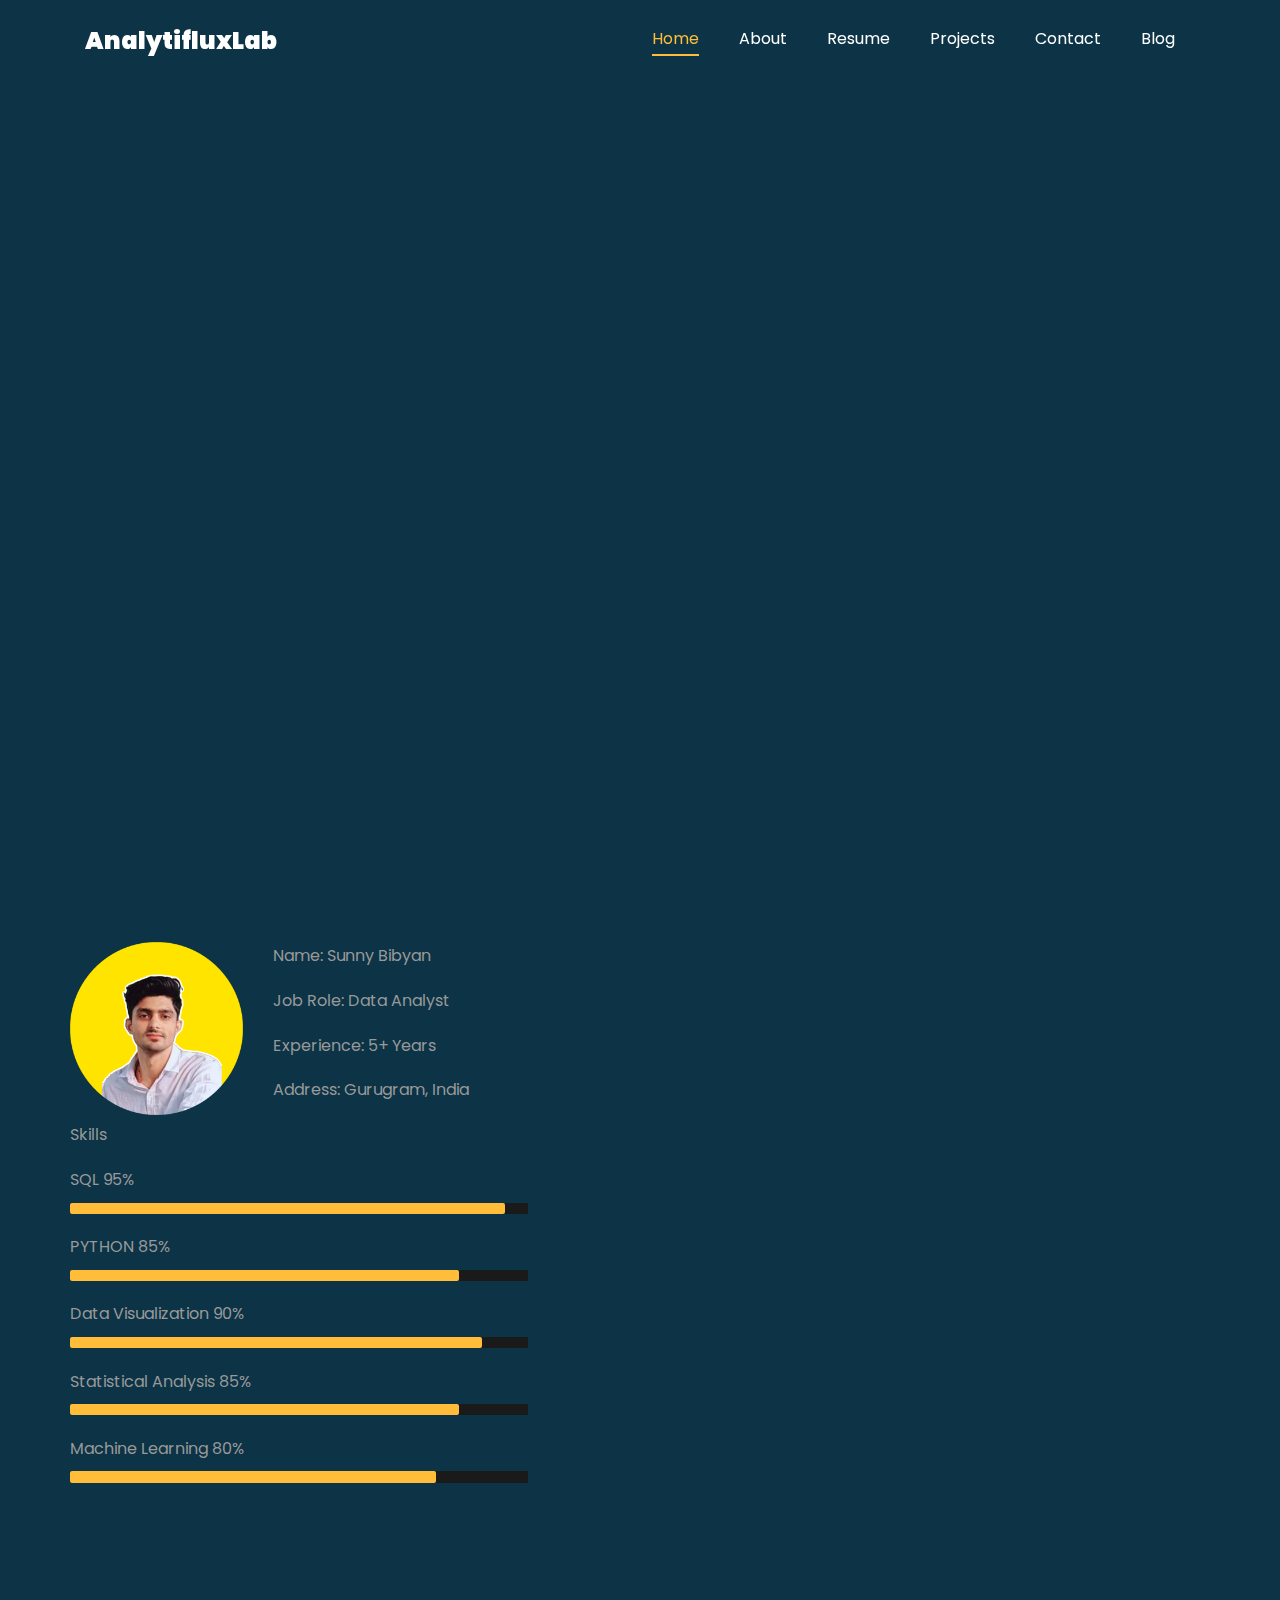
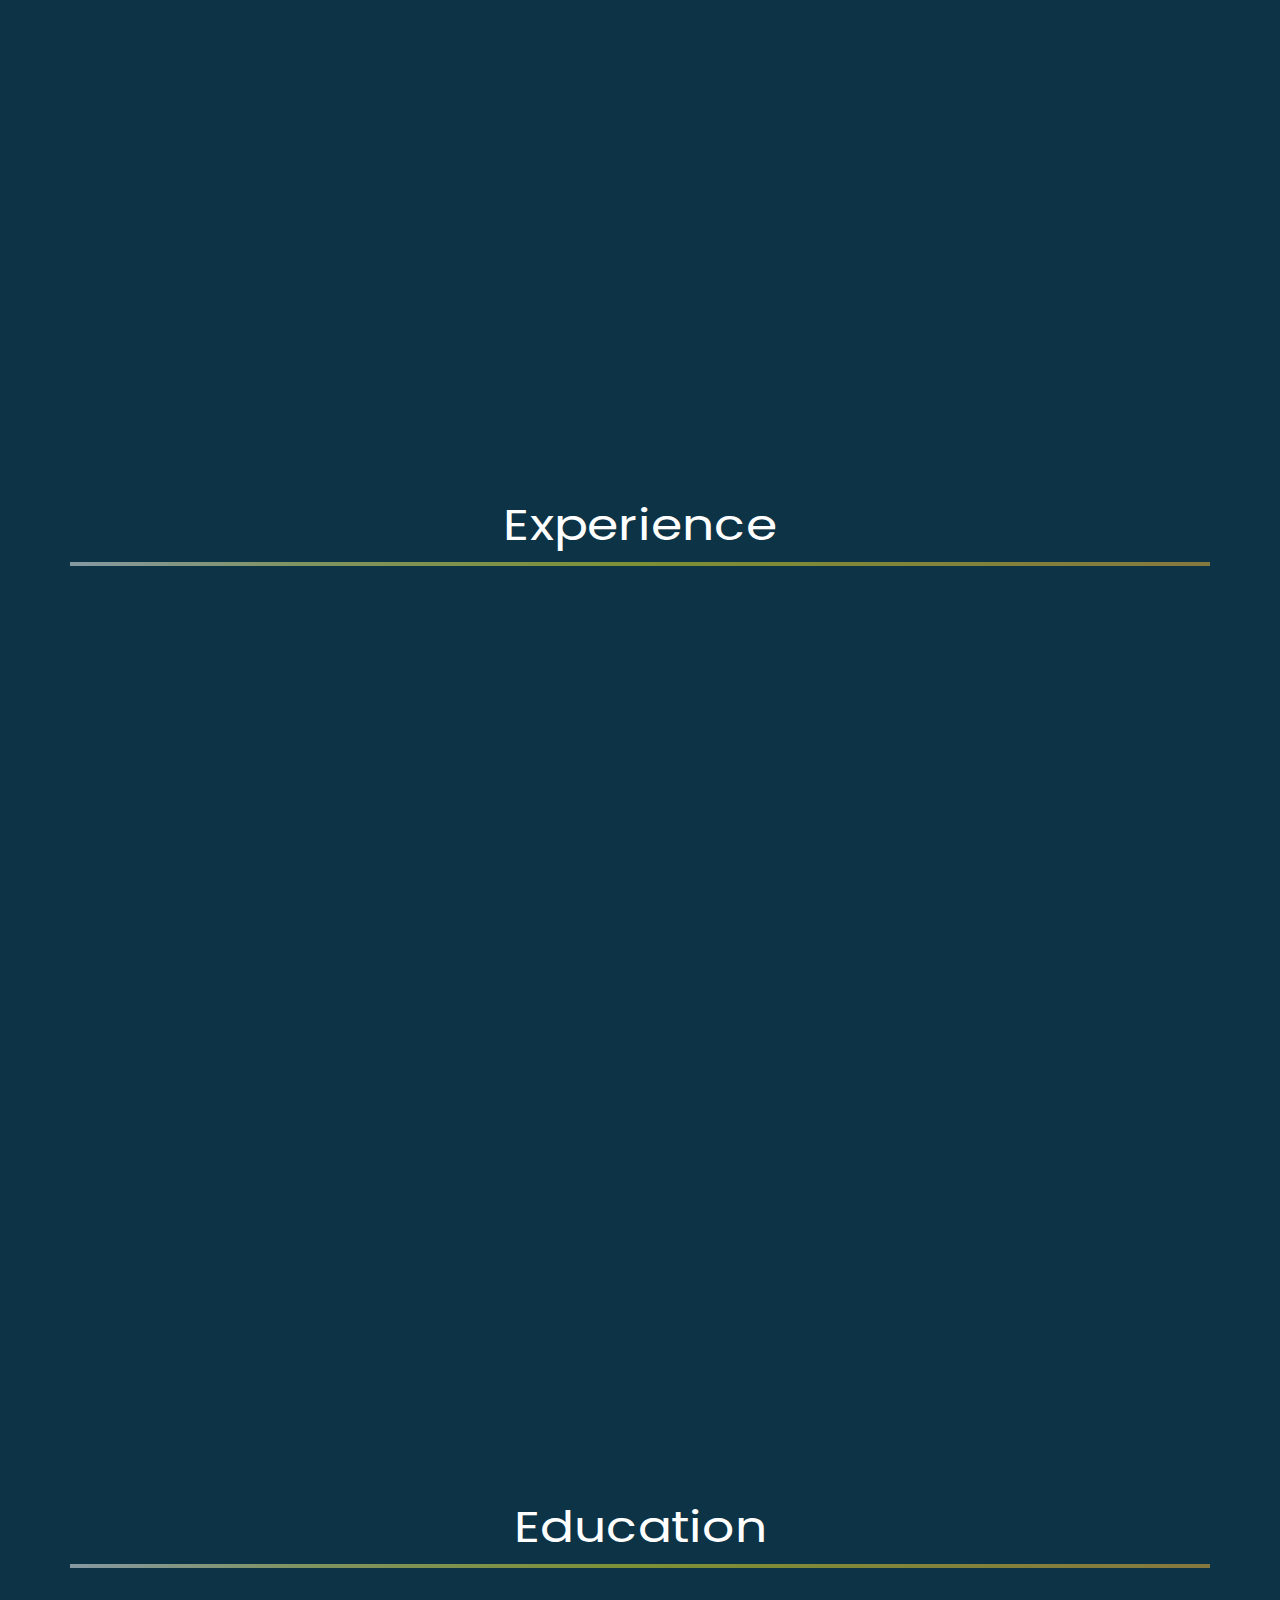
==== index.html @ beca61a6 "youtube link" ====
<!DOCTYPE html>
<html lang="en">
  <head>
    <title>Sunny Bibyan - Data Scientist Portfolio</title>
    <meta charset="utf-8">
    <meta name="viewport" content="width=device-width, initial-scale=1, shrink-to-fit=no">
    <meta name="description" content="Explore Sunny Bibyan's portfolio showcasing data science projects, skills, and professional experience.">
	<meta name="author" content="Sunny Bibyan">
	
	<!-- Favicon -->
    <link rel="icon" href="images/favicon.png" type="image/x-icon">


	<!-- Open Graph Meta Tags -->
    <meta property="og:title" content="Sunny Bibyan - Data Scientist Portfolio">
    <meta property="og:description" content="Explore Sunny Bibyan's portfolio showcasing data science projects, skills, and professional experience.">
    <meta property="og:image" content="https://imgur.com/E0kRCBc">
    <meta property="og:url" content="https://sunnybibyan.github.io">
    <meta property="og:type" content="website">

	<!-- Twitter Card Meta Tags -->
    <meta name="twitter:card" content="summary_large_image">
    <meta name="twitter:title" content="Sunny Bibyan - Data Scientist Portfolio">
    <meta name="twitter:description" content="Explore Sunny Bibyan's portfolio showcasing data science projects, skills, and professional experience.">
    <meta name="twitter:image" content="https://imgur.com/E0kRCBc">

	<meta name="google-site-verification" content="urP0QWQD3HVlFxFsw89-jr3ub-eAj5kV3iljtkbhJE4" />

    
    <link href="https://fonts.googleapis.com/css?family=Poppins:100,200,300,400,500,600,700,800,900" rel="stylesheet">

    <link rel="stylesheet" href="css/open-iconic-bootstrap.min.css">
    <link rel="stylesheet" href="css/animate.css">
    
    <link rel="stylesheet" href="css/owl.carousel.min.css">
    <link rel="stylesheet" href="css/owl.theme.default.min.css">
    <link rel="stylesheet" href="css/magnific-popup.css">

    <link rel="stylesheet" href="css/aos.css">

    <link rel="stylesheet" href="css/ionicons.min.css">
    
    <link rel="stylesheet" href="css/flaticon.css">
    <link rel="stylesheet" href="css/icomoon.css">
    <link rel="stylesheet" href="css/style.css">


	<!-- Google tag (gtag.js) -->
	<script async src="https://www.googletagmanager.com/gtag/js?id=G-VM1TE3CBPS"></script>
	<script>
	  window.dataLayer = window.dataLayer || [];
	  function gtag(){dataLayer.push(arguments);}
	  gtag('js', new Date());
	
	  gtag('config', 'G-VM1TE3CBPS');
	</script>



<style>

/*======================================
//--//-->   ABOUT
======================================*/

.about-mf .box-shadow-full {
  padding-top: 4rem;
  padding-bottom: 4rem;
}

.about-mf .about-img {
  margin-bottom: 2rem;
}

.about-mf .about-img img {
  margin-left: 10px;
}


.skill-mf .progress {
  /* background-color: #cde1f8; */
  margin: .5rem 0 1.2rem 0;
  border-radius: 0;
  height: .7rem;
}

.skill-mf .progress .progress-bar {
  height: .7rem;
  background-color: #ffbd39;
}


/* Animation styles */
#typing-animation {
  position: relative;
  font-size: 30px;
  font-weight: bold;
  color: rgb(255, 255, 255);
  overflow: hidden;
  white-space: nowrap;
  animation: typing 3s steps(20, end) infinite;
}

#typing-animation:before {
  content: "";
  /* position: absolute; */
  top: 0;
  left: 0;
  width: 0;
  height: 100%;
  background-color: #ccc;
  animation: typing-cursor 0.5s ease-in-out infinite;
}

@keyframes typing {
  from {
    width: 0;
  }
  to {
    width: 100%;
  }
}

@keyframes typing-cursor {
  from {
    width: 5px;
  }
  to {
    width: 0;
  }
}


/* project image zoom effect */

.zoom-effect {
  overflow: hidden;
  transition: transform 0.3s ease-out;
}

.zoom-effect:hover {
  transform: scale(1.1);
}


</style>


  </head>
  <body data-spy="scroll" data-target=".site-navbar-target" data-offset="300" >
	  
	  
    <nav class="navbar navbar-expand-lg navbar-dark ftco_navbar ftco-navbar-light site-navbar-target" id="ftco-navbar">
	    <div class="container">
	      <a class="navbar-brand" href="index.html">AnalytifluxLab</a>
	      <button class="navbar-toggler js-fh5co-nav-toggle fh5co-nav-toggle" type="button" data-toggle="collapse" data-target="#ftco-nav" aria-controls="ftco-nav" aria-expanded="false" aria-label="Toggle navigation">
	        <span class="oi oi-menu"></span> Menu
	      </button>

	      <div class="collapse navbar-collapse" id="ftco-nav">
	        <ul class="navbar-nav nav ml-auto">
	          <li class="nav-item"><a href="#home-section" class="nav-link"><span>Home</span></a></li>
	          <li class="nav-item"><a href="#about-section" class="nav-link"><span>About</span></a></li>
	          <li class="nav-item"><a href="#resume-section" class="nav-link"><span>Resume</span></a></li>
	          <li class="nav-item"><a href="#project-section" class="nav-link"><span>Projects</span></a></li>
	          <li class="nav-item"><a href="#contact-section" class="nav-link"><span>Contact</span></a></li>
			  <li class="nav-item"><a href="#blog-section" class="nav-link"><span>Blog</span></a></li>
	        </ul>
	      </div>
	    </div>
	  </nav>
	  <section id="home-section" class="hero" style="padding-top: 50px;">
		  <div class="home-slider  owl-carousel">
	       <div class="slider-item ">
	      	<div class="overlay"></div>
	         <div class="container">
	          <div class="row d-md-flex no-gutters slider-text align-items-end justify-content-end" data-scrollax-parent="true">
	          	<!-- <div class="one-third js-fullheight order-md-last img" style="background-image:url(images/bg_);">
	          	 <div class="overlay"></div>
	          	</div> -->
		          <div class="one-forth d-flex  align-items-center ftco-animate" data-scrollax=" properties: { translateY: '70%' }">
		          	<div class="text">
		          		<span class="subheading">Hello!</span>
			            <h1 class="mb-4 mt-3">I'm <span>Sunny Bibyan</span></h1>

						<!-- Element to contain animated typing -->
						<span id="typing-animation"></span>

						<script>

						// Initialize the typing animation
						const typingAnimationElement = document.getElementById('typing-animation');

						// Create an array of typing text
						const typingTexts = [
						'Engineer  ',
						// 'YouTuber  ',
						// 'Teacher   ',
						];

						// Create a function to display the typing animation for a given text
						function playTypingAnimation(text) {
						// Loop through each character and add it to the element
						for (let i = 0; i < text.length; i++) {
							setTimeout(() => {
							typingAnimationElement.textContent += text[i];
							}, i * 200); // Increase the delay to slow down the typing animation
						}

						// Once the animation is complete, reset the text and start over
						setTimeout(() => {
							typingAnimationElement.textContent = '';
							playTypingAnimation(typingTexts[(typingTexts.indexOf(text) + 1) % typingTexts.length]);
						}, text.length * 200);
						}

						// Start the typing animation loop
						playTypingAnimation(typingTexts[0]);

						</script>

						<br>
						<br>
			            <h2>An Aspiring Data Analyst</h2>
						<!-- <h2 class="d-flex" style="margin-bottom: 0">With over 5 years of experience</h2> -->
						<!-- <br> -->
			            <p><a href="#" class="btn btn-primary py-3 px-4">YouTube</a> 
							<a href="https://github.com/SunnyBibyan" target="_blank" class="btn btn-white btn-outline-white py-3 px-4">My works</a></p>
		            </div>
		          </div>
	        	</div>
	        </div>
	      </div>
		</div>
    </section>



    <section class="ftco-about img ftco-section ftco-no-pb" id="about-section">
    	<div class="container">
			<div class="row">
				<div class="row d-flex align-items-stretch">
				<!-- <div class="row d-flex"> -->
					<div class="col-md-6 col-lg-5 d-flex">
						<div class="img-about img d-flex align-items-stretch">
							<div class="overlay">
								<div class="row">
									<div class="col-sm-6 col-md-5">
									  <div class="about-img">
										<img src="images/SunnY.png" class="img-fluid rounded b-shadow-a" alt="Sunny Bibyan's profile picture">
									  </div>
									</div>
									<!-- Details next to profile image -->
									<div class="col-sm-6 col-md-7">
									  <div class="about-info">
										<p><span class="title-s">Name: </span> <span>Sunny Bibyan</span></p>
										<p><span class="title-s">Job Role: </span> <span> Data Analyst</span></p>
										<p><span class="title-s">Experience: </span> <span>5+ Years </span></p>
										<p><span class="title-s">Address: </span> <span>Gurugram, India</span></p>
									  </div>
									</div>
								  </div>

								<div class="skill-mf">
									<p class="title-s">Skills</p>
									<span>SQL</span> <span class="pull-right">95%</span>
									<div class="progress">
										<div class="progress-bar" role="progressbar" style="width: 95%;" aria-valuenow="95" aria-valuemin="0"
											aria-valuemax="100"></div>
									</div>
									
									<span>PYTHON</span> <span class="pull-right">85%</span>
									<div class="progress">
										<div class="progress-bar" role="progressbar" style="width: 85%" aria-valuenow="85" aria-valuemin="0"
											aria-valuemax="100"></div>
									</div>
									
									<span>Data Visualization</span> <span class="pull-right">90%</span>
									<div class="progress">
										<div class="progress-bar" role="progressbar" style="width: 90%" aria-valuenow="90" aria-valuemin="0"
											aria-valuemax="100"></div>
									</div>
									
									<span>Statistical Analysis</span> <span class="pull-right">85%</span>
									<div class="progress">
										<div class="progress-bar" role="progressbar" style="width: 85%" aria-valuenow="85" aria-valuemin="0"
											aria-valuemax="100"></div>
									</div>
									
									<span>Machine Learning</span> <span class="pull-right">80%</span>
									<div class="progress">
										<div class="progress-bar" role="progressbar" style="width: 80%" aria-valuenow="80" aria-valuemin="0"
											aria-valuemax="100"></div>
									</div>
								</div>
							</div>
						</div>
					</div>
					
					<div class="col-md-6 col-lg-7 pl-lg-5 pb-5">
						<div class="row justify-content-start pb-3">
							<div class="col-md-12 heading-section ftco-animate">
								
								<h1 class="big">About</h1>
								<h2 class="mb-4">About Me</h2>
								
								<p>With over 5 years of experience as an Electronics Engineer at Samsung India and Vivo Mobile, I am transitioning into data science and analytics. I have accomplished a bachelor's degree in engineering and am skilled in Python, SQL, Excel, and data visualization tools like Power BI. Proficient in data analysis, statistical analysis, hypothesis testing, customer behavior analysis, and machine learning, I have successfully led projects that optimize production processes. My analytical mindset and passion for data-driven insights drive my commitment to excellence in data science.</p>
								<ul class="about-info mt-4 px-md-0 px-2">
									<li class="d-flex"><span>Profile:</span> <span>Data Science &amp; Analytics</span></li>
									<li class="d-flex"><span>Domain:</span> <span>Retail, Ecommerce, BFSI &amp; Digital Marketing</span></li>
									<li class="d-flex"><span>Education:</span> <span>Bachelor of Engineering</span></li>
									<li class="d-flex"><span>Language:</span> <span>English, Hindi</span></li>
									<li class="d-flex"><span>BI Tools:</span> <span>Microsoft Power BI </span></li>
									<li class="d-flex"><span>Other Skills:</span> <span>Cloud, Excel, Git, Google Analytics &amp; SEO</span></li>
									<li class="d-flex"><span>Interest:</span> <span>Drawing, Traveling </span></li>
									
								</ul>
							</div>
						</div>


						<div class="counter-wrap ftco-animate d-flex mt-md-3">
							<div class="text">
								<p class="mb-4">
									<span class="number" data-number="30">0</span> <span>+</span>
									<span>&nbsp; Projects completed</span>
								</p>
								<p><a href="https://www.linkedin.com/in/sunny-bibyan" target="_blank" class="btn btn-primary py-3 px-3">LinkedIn</a></p>
							</div>
						</div>
					</div>
				</div>
			</div>
		</div>
    </section>



	
    <section class="ftco-section ftco-no-pb" id="resume-section">
    	<div class="container">
    		<div class="row justify-content-center pb-5">
          <div class="col-md-10 heading-section text-center ftco-animate">
          	<h1 class="big big-2">Resume</h1>
            <h2 class="mb-4">Resume</h2>
            <p>Seasoned  Data Analyst with 5+ years of experience driving business strategies through data-driven insights. Proven expertise in data science, statistical analysis, machine learning algorithms and project management.</p>
          </div>
        </div>

		<div class="row">
			<h1 class="big-4">Experience</h1>
			<div class="underline"></div>
		</div>
		<br>
		
		<div class="row">
				<div class="col-md-6">
					<div class="resume-wrap ftco-animate">
						<span class="date">2019-2022</span>
						<h2>Repair Analyst</h2>
						<span class="position">Samsung India Electronics Pvt Ltd</span>
						<p class="mt-4">
							Samsung India Electronics Limited, Noida, is an electrical/electronic manufacturing company in the appliances, electrical, and electronics manufacturing industry. 
							<ul>
								<li>Optimized production by analyzing and reducing motherboard defects by 30%, directly enhancing manufacturing throughput.</li>
								<li>Directed a team of 10-engineers, resolving conflicts and streamlining processes to maintain a 15% increase in
									productivity.</li>
								<li>Improved mobile device repair efficiency by 25% through data-driven process enhancements, reducing hardware and
									software issue resolution times.</li>
								<li>Employed Advanced Excel functions (VLOOKUP, Pivot Tables) to elevate data analysis and automate report generation,
										reducing manual workload by 2 hours daily and enhancing workflow efficiency by 40%.</li>
								<li>Managed comprehensive reporting, utilizing KPI analysis to drive a 20% improvement in departmental decision-making efficiency.</li>
							</ul>
						</p>
					</div>

				</div>

				<div class="col-md-6">
					<div class="resume-wrap ftco-animate">
						<span class="date">2017-2019</span>
						<h2>TRC Engineer</h2>
						<span class="position">Vivo Mobile India Private Ltd</span>
						<p class="mt-4">Vivo Mobile India Pvt. Ltd., a leading mobile manufacturing company, operates within the Appliances, Electrical, and Electronics Manufacturing industry. The company is based in Greater Noida, Uttar Pradesh, and employs between 5,000 and 10,000 people. 
							<ul>
								<li>Reduced technical issues in production by 40% through detailed analysis and customer-focused problem-solving.</li>
								<li>Achieved a 35% decrease in smartphone repair times by specializing in both functional hardware and software components.
									•</li>
								<li>Contributed to a 50% reduction in scrap and rejection rates, elevating product quality and customer satisfaction.</li>
								<li>Improved Inventory Management: Implemented a systematic approach to track repair parts and inventory levels, reducing parts shortages and excess inventory by 10%, ensuring that repair operations ran smoothly and efficiently.</li>
							</ul>
						</p>
					</div>

				</div>
			</div>

		<br>
		<br>

		<div class="row">
			<h1 class="big-4">Education</h1>
			<div class="underline"></div>
		</div>
		<br>
		
			<div class="row">
    			<div class="col-md-6">
    				<div class="resume-wrap ftco-animate">
    					<span class="date">2019-2022</span>
    					<h2>Bachelor of Engineering</h2>
    					<span class="position">Deenbandhu Chhotu Ram University of Science and Technology</span>
    					<p class="mt-4">Grade: First class distinction.</p>
    				</div>
    			</div>

    			<div class="col-md-6">
    				<div class="resume-wrap ftco-animate">
    					<span class="date">2013-2016</span>
    					<h2>Diploma in Engineering</h2>
    					<span class="position">Haryana State Technical Education Society (HSTES)
						</span>
    					<p class="mt-4">Grade: First class distinction.</p>
    				</div>
				</div>
    		</div>

    		<div class="row justify-content-center mt-5">
    			<div class="col-md-6 text-center ftco-animate">
    				<p><a href="#" class="btn btn-primary py-4 px-5">Download CV</a></p>
    			</div>
    		</div>
    	</div>
    </section>

   

    <section class="ftco-section" id="project-section">
      <div class="container">
        <div class="row justify-content-center mb-5 pb-5">
          <div class="col-md-7 heading-section text-center ftco-animate">
            <h1 class="big big-2">Projects</h1>
            <h2 class="mb-4">Projects</h2>
            <p>Below are the Data Analytics projects on SQL, Python, Power BI & ML.</p>
          </div>
        </div>
        <div class="row d-flex">
          <div class="col-md-4 d-flex ftco-animate">
          	<div class="blog-entry justify-content-end">
              <a href="https://github.com/SunnyBibyan/Call_Centre_power_BI_Dashboard" target="_blank" class="block-20 zoom-effect" style="background-image: url('images/Proj_1.png');">
              </a>
              <div class="text mt-3 float-right d-block">

                <h3 class="heading"><a href="#">Call Centre Power BI Dashboard</a></h3>
                <p>Create a dashboard in Power BI to visualize relevant KPIs and metrics that will help the call center manager understand trends.</p>
              </div>
            </div>
          </div>
          <div class="col-md-4 d-flex ftco-animate">
          	<div class="blog-entry justify-content-end">
              <a href="https://github.com/SunnyBibyan/Diversity_-_Inclusion_Power_BI_Dashboard" target="_blank" class="block-20 zoom-effect" style="background-image: url('images/Proj_2.png');">
              </a>
              <div class="text mt-3 float-right d-block">

                <h3 class="heading"><a href="#">Diversity & Inclusion Power BI Dashboard</a></h3>
                <p>Create visualizations to represent HR data, particularly focusing on gender-related KPIs.</p>
              </div>
            </div>
          </div>
          <div class="col-md-4 d-flex ftco-animate">
          	<div class="blog-entry">
              <a href="https://github.com/SunnyBibyan/Customer_Churn_Analysis_Power_BI_Dashboard" target="_blank" class="block-20 zoom-effect" style="background-image: url('images/Proj_3.png');">
              </a>
              <div class="text mt-3 float-right d-block">

                <h3 class="heading"><a href="#">Customer Churn Analysis Power BI Dashboard</a></h3>
                <p>Designed a power bi dashboard for the retention manager reflecting the KPIs</p>
              </div>
            </div>
          </div>
        </div>
	<br>
		<!-- added justify-content-center to center align the last two projects -->
		<!-- <div class="row d-flex justify-content-center">  -->
		<div class="row d-flex">  
			<div class="col-md-4 d-flex ftco-animate">
				<div class="blog-entry justify-content-end">
				<a href="https://github.com/SunnyBibyan/Marketing_Campaign_Analysis_Power_BI_Dashboard/tree/main" target="_blank" class="block-20 zoom-effect" style="background-image: url('images/Proj_4.png');">
				</a>
				<div class="text mt-3 float-right d-block">
  
				  <h3 class="heading"><a href="https://github.com/SunnyBibyan/Marketing_Campaign_Analysis_Power_BI_Dashboard/tree/main"  target="_blank" >Marketing Campaign Analysis Power BI Dashboard</a></h3>
				  <p>This analysis aims to provide data-driven insights to optimize marketing strategies, improve engagement, and increase conversion rates across various digital channels.</p>
				</div>
			  </div>
			</div>
			<div class="col-md-4 d-flex ftco-animate">
				<div class="blog-entry justify-content-end">
				<a href="https://github.com/SunnyBibyan/Exploratory-Data-Analysis-EDA" target="_blank" class="block-20 zoom-effect" style="background-image: url('images/Proj_5.png');">
				</a>
				<div class="text mt-3 float-right d-block">
  
				  <h3 class="heading"><a href="https://github.com/SunnyBibyan/Exploratory-Data-Analysis-EDA" target="_blank" > Titanic Dataset - Exploratory Data Analysis (EDA)</a></h3>
				  <p>The goal is to uncover insights about the factors that influenced the survival of passengers during the Titanic disaster.</p>
				</div>
			  </div>
			</div>	
			<div class="col-md-4 d-flex ftco-animate">
				<div class="blog-entry justify-content-end">
				<a href="https://github.com/SunnyBibyan/Random_Data_Generation" target="_blank" class="block-20 zoom-effect" style="background-image: url('images/Proj_6.png');">
				</a>
				<div class="text mt-3 float-right d-block">
  
				  <h3 class="heading"><a href="https://sunnybibyan-random-data-generation-app-mptcjw.streamlit.app" target="_blank" >Random Data Generation and Basic Statistical Analysis</a></h3>
				  <p>This project generates a synthetic dataset using various statistical distributions, providing insights into the nature of random data.</p>
				</div>
			  </div>
			</div>	
		</div>
	  </div>
    </section>



	<section class="ftco-section" id="project-section">
		<div class="container">
		  <div class="row justify-content-center mb-5 pb-5">
			<div class="col-md-7 heading-section text-center ftco-animate">
			  <h1 class="big big-2">Awards & Certificate</h1>
			  <h2 class="mb-4">Awards & Certificate</h2>
			  <p>Below is a list of Awards & Certificates.</p>
			</div>
		  </div>
		  <div class="row d-flex">
			<div class="col-md-4 d-flex ftco-animate">
				<div class="blog-entry justify-content-end">
				<a href="https://coursera.org/share/700a0b7518d319205fe4b6fdb4d14c53" target="_blank" class="block-20 zoom-effect" style="background-image: url('images/Certificate_3.png');">
				</a>
				<div class="text mt-3 float-right d-block">
  
				  <h3 class="heading"><a href="#">Google Data Analytics Professional Certificate</a></h3>
				  <!-- <p>Create a dashboard in Power BI to visualize relevant KPIs and metrics that will help the call center manager understand trends.</p> -->
				</div>
			  </div>
			</div>
			<div class="col-md-4 d-flex ftco-animate">
				<div class="blog-entry justify-content-end">
				<a href="https://www.linkedin.com/posts/sunny-bibyan_forage-certificate-activity-7202039320893943809-rS3M?utm_source=share&utm_medium=member_desktop" target="_blank" class="block-20 zoom-effect" style="background-image: url('images/Certificate_1.png');">
				</a>
				<div class="text mt-3 float-right d-block">
  
				  <h3 class="heading"><a href="#">PwC- Power BI Forage virtual Internship</a></h3>
				  <!-- <p>Create visualizations to represent HR data, particularly focusing on gender-related KPIs.</p> -->
				</div>
			  </div>
			</div>
			<div class="col-md-4 d-flex ftco-animate">
				<div class="blog-entry">
				<a href="https://www.edureka.co/my-certificate/3e5afc2f08ad04d0b9d087b0f2f2e1bc" target="_blank" class="block-20 zoom-effect" style="background-image: url('images/Certificate_2.png');">
				</a>
				<div class="text mt-3 float-right d-block">
  
				  <h3 class="heading"><a href="#">AWS Solutions Architect </a></h3>
				  <!-- <p>Designed a power bi dashboard for the retention manager reflecting the KPIs</p> -->
				</div>
			  </div>
			</div>
		  </div>
	  <br>
		  <!-- added justify-content-center to center align the last two projects -->
		  <div class="row d-flex justify-content-center">  
			  <!-- <div class="col-md-4 d-flex ftco-animate">
				  <div class="blog-entry justify-content-end">
				  <a href="https://github.com/SunnyBibyan/Marketing_Campaign_Analysis_Power_BI_Dashboard/tree/main" target="_blank" class="block-20 zoom-effect" style="background-image: url('images/Proj_4.png');">
				  </a>
				  <div class="text mt-3 float-right d-block">
	
					<h3 class="heading"><a href="https://github.com/SunnyBibyan/Marketing_Campaign_Analysis_Power_BI_Dashboard/tree/main">Marketing Campaign Analysis Power BI Dashboard</a></h3>
					<p>This analysis aims to provide data-driven insights to optimize marketing strategies, improve engagement, and increase conversion rates across various digital channels.</p>
				  </div>
				</div>
			  </div> -->
			  <!-- <div class="col-md-4 d-flex ftco-animate">
				  <div class="blog-entry justify-content-end">
				  <a href="#" class="block-20 zoom-effect" style="background-image: url('images/proj_5.jpg');">
				  </a>
				  <div class="text mt-3 float-right d-block">
	
					<h3 class="heading"><a href="#">Customer Segmentation using clustering model</a></h3>
					<p>Developed a ML model to give various recommendations of financial products &amp; services on target customer groups.</p>
				  </div>
				</div>
			  </div> -->
		   </div>
		</div>
	  </section>

	<section class="ftco-section ftco-no-pt ftco-no-pb ftco-counter img" id="section-counter">
      <!-- <div class="container">
		<div class="row d-md-flex align-items-center">
          <div class="col-md d-flex justify-content-center counter-wrap ftco-animate">
            <div class="block-18">
              <div class="text">
                <strong class="number" data-number="20">0</strong>
                <span>Achievements</span>
              </div>
            </div>
          </div>
          <div class="col-md d-flex justify-content-center counter-wrap ftco-animate">
            <div class="block-18">
              <div class="text">
                <strong class="number" data-number="30">0</strong>
                <span>Projects</span>
              </div>
            </div>
          </div>
          <div class="col-md d-flex justify-content-center counter-wrap ftco-animate">
            <div class="block-18">
              <div class="text">
                <strong class="number" data-number="1000">0</strong>
                <span>Mentored Students</span>
              </div>
            </div>
          </div>
          <div class="col-md d-flex justify-content-center counter-wrap ftco-animate">
            <div class="block-18">
              <div class="text">
                <strong class="number" data-number="500">0</strong>
                <span>Cups of coffee</span>
              </div>
            </div>
          </div>
        </div>
      </div> -->
	
	  <div class="ftco-section ftco-hireme img margin-top" style="background-image: url(images/bg11.jpg)">
			<!-- <div class="container"> -->
				<div class="row justify-content-center">
					<div class="col-md-7 ftco-animate text-center">
						<h2>More projects on<span> Github  </span> </h2>
						<div class="heading"> <h4> I love to solve business problems &amp; uncover hidden data stories </h4>
						<br>
						<p><a href="https://github.com/SunnyBibyan" target="_blank" class="btn btn-primary py-3 px-5">GitHub</a></p>
						</div>
					</div>
				</div>
			<!-- </div> -->
		</div>
	</section>



    <section class="ftco-section contact-section ftco-no-pb" id="contact-section">
      <div class="container">
      	<div class="row justify-content-center mb-5 pb-3">
          <div class="col-md-7 heading-section text-center ftco-animate">
            <h1 class="big big-2">Contact</h1>
            <h2 class="mb-4">Contact Me</h2>
            <p>Below are the details to reach out to me!</p>
          </div>
        </div>

        <div class="row d-flex contact-info mb-5">
          <div class="col-md-6 col-lg-3 d-flex ftco-animate">
          	<div class="align-self-stretch box p-4 text-center">
          		<div class="icon d-flex align-items-center justify-content-center">
          			<span class="icon-map-signs"></span>
          		</div>
          		<h3 class="mb-4">Address</h3>
	            <p><a href="https://maps.app.goo.gl/zHeW13fhmjvhjx4D7" target="_blank">Gurugram, India</a></p>
	          </div>
          </div>
          <div class="col-md-6 col-lg-3 d-flex ftco-animate">
          	<div class="align-self-stretch box p-4 text-center">
          		<div class="icon d-flex align-items-center justify-content-center">
          			<span class="icon-phone2"></span>
          		</div>
          		<h3 class="mb-4">Contact Number</h3>
	            <p><a href="tel://7876286522">+91 7876286522</a></p>
	          </div>
          </div>
          <div class="col-md-6 col-lg-3 d-flex ftco-animate">
          	<div class="align-self-stretch box p-4 text-center">
          		<div class="icon d-flex align-items-center justify-content-center">
          			<span class="icon-paper-plane"></span>
          		</div>
          		<h3 class="mb-4">Email Address</h3>
	            <p><a href="mailto:Sunnykumar6121997@gmail.com" target="_blank">Sunnykumar6121997@gmail.com</a></p>
	          </div>
          </div>
          <div class="col-md-6 col-lg-3 d-flex ftco-animate">
          	<div class="align-self-stretch box p-4 text-center">
          		<div class="icon d-flex align-items-center justify-content-center">
          			<span class="icon-globe"></span>
          		</div>
          		<h3 class="mb-4">Download Resume</h3>
	            <p><a href="#">resumelink</a></p>
	          </div>
          </div>

		  <div class="container">
			<br>
			<br>
			<div class="row justify-content-center">
				<div class="col-md-7 ftco-animate text-center">
					<h2>Have a<span> Question?  </span> <a href="https://forms.gle/fXz9ozDeJGpubizq8" target="_blank" class="btn btn-primary py-3 px-5">Click Here</a> </h2>
				</div>
			</div>
				<br>
					<ul class="ftco-footer-social list-unstyled d-flex justify-content-center align-items-center mb-0">
					  <li class="ftco-animate normal-txt">Find me on  </li>
					  <li class="ftco-animate"><a href="https://youtube.com/@analytifluxlab?si=D5PTgpgH6Cw9ZSL-" target="_blank"><span class="icon-youtube"></span></a></li>
					  <li class="ftco-animate"><a href="https://www.linkedin.com/in/sunny-bibyan/"><span class="icon-linkedin"></span></a></li>  
					  <li class="ftco-animate"><a href="#"><span class="icon-twitter"></span></a></li>
					  <li class="ftco-animate"><a href="#"><span class="icon-facebook"></span></a></li>
				      <li class="ftco-animate"><a href="#"><span class="icon-instagram"></span></a></li>
					</ul>
				<br>
		   </div>
   </div>
 </section>


 
	
    


  <!-- loader -->
  <div id="ftco-loader" class="show fullscreen"><svg class="circular" width="48px" height="48px"><circle class="path-bg" cx="24" cy="24" r="22" fill="none" stroke-width="4" stroke="#eeeeee"/><circle class="path" cx="24" cy="24" r="22" fill="none" stroke-width="4" stroke-miterlimit="10" stroke="#F96D00"/></svg></div>


  <script src="js/jquery.min.js"></script>
  <script src="js/jquery-migrate-3.0.1.min.js"></script>
  <script src="js/popper.min.js"></script>
  <script src="js/bootstrap.min.js"></script>
  <script src="js/jquery.easing.1.3.js"></script>
  <script src="js/jquery.waypoints.min.js"></script>
  <script src="js/jquery.stellar.min.js"></script>
  <script src="js/owl.carousel.min.js"></script>
  <script src="js/jquery.magnific-popup.min.js"></script>
  <script src="js/aos.js"></script>
  <script src="js/jquery.animateNumber.min.js"></script>
  <script src="js/scrollax.min.js"></script>
  
  <script src="js/main.js"></script>
    
  </body>
</html>
---- css/flaticon.css ----
/*
  	Flaticon icon font: Flaticon
  	Creation date: 04/01/2019 13:45
  	*/


@font-face {
  font-family: "Flaticon";
  src: url("../fonts/flaticon/font/Flaticon.eot");
  src: url("../fonts/flaticon/font/Flaticon.eot?#iefix") format("embedded-opentype"),
       url("../fonts/flaticon/font/Flaticon.woff") format("woff"),
       url("../fonts/flaticon/font/Flaticon.ttf") format("truetype"),
       url("../fonts/flaticon/font/Flaticon.svg#Flaticon") format("svg");
  font-weight: normal;
  font-style: normal;
}

@media screen and (-webkit-min-device-pixel-ratio:0) {
  @font-face {
    font-family: "Flaticon";
    src: url("../fonts/flaticon/font/Flaticon.svg#Flaticon") format("svg");
  }
}

[class^="flaticon-"]:before, [class*=" flaticon-"]:before,
[class^="flaticon-"]:after, [class*=" flaticon-"]:after {   
  font-family: Flaticon;
  font-style: normal;
  font-weight: normal;
  font-variant: normal;
  text-transform: none;
  line-height: 1;

  /* Better Font Rendering =========== */
  -webkit-font-smoothing: antialiased;
  -moz-osx-font-smoothing: grayscale;
}

.flaticon-ideas:before { content: "\f100"; }
.flaticon-flasks:before { content: "\f101"; }
.flaticon-analysis:before { content: "\f102"; }
.flaticon-ux-design:before { content: "\f103"; }
.flaticon-web-design:before { content: "\f104"; }
.flaticon-idea:before { content: "\f105"; }
.flaticon-innovation:before { content: "\f106"; }
---- css/icomoon.css ----
@font-face {
  font-family: 'icomoon';
  src:  url('../fonts/icomoon/icomoon.eot?6tt51o');
  src:  url('../fonts/icomoon/icomoon.eot?6tt51o#iefix') format('embedded-opentype'),
    url('../fonts/icomoon/icomoon.ttf?6tt51o') format('truetype'),
    url('../fonts/icomoon/icomoon.woff?6tt51o') format('woff'),
    url('../fonts/icomoon/icomoon.svg?6tt51o#icomoon') format('svg');
  font-weight: normal;
  font-style: normal;
}

[class^="icon-"], [class*=" icon-"] {
  /* use !important to prevent issues with browser extensions that change fonts */
  font-family: 'icomoon' !important;
  speak: none;
  font-style: normal;
  font-weight: normal;
  font-variant: normal;
  text-transform: none;
  line-height: 1;

  /* Better Font Rendering =========== */
  -webkit-font-smoothing: antialiased;
  -moz-osx-font-smoothing: grayscale;
}

.icon-asterisk:before {
  content: "\f069";
}
.icon-plus:before {
  content: "\f067";
}
.icon-question:before {
  content: "\f128";
}
.icon-minus:before {
  content: "\f068";
}
.icon-glass:before {
  content: "\f000";
}
.icon-music:before {
  content: "\f001";
}
.icon-search:before {
  content: "\f002";
}
.icon-envelope-o:before {
  content: "\f003";
}
.icon-heart:before {
  content: "\f004";
}
.icon-star:before {
  content: "\f005";
}
.icon-star-o:before {
  content: "\f006";
}
.icon-user:before {
  content: "\f007";
}
.icon-film:before {
  content: "\f008";
}
.icon-th-large:before {
  content: "\f009";
}
.icon-th:before {
  content: "\f00a";
}
.icon-th-list:before {
  content: "\f00b";
}
.icon-check:before {
  content: "\f00c";
}
.icon-close:before {
  content: "\f00d";
}
.icon-remove:before {
  content: "\f00d";
}
.icon-times:before {
  content: "\f00d";
}
.icon-search-plus:before {
  content: "\f00e";
}
.icon-search-minus:before {
  content: "\f010";
}
.icon-power-off:before {
  content: "\f011";
}
.icon-signal:before {
  content: "\f012";
}
.icon-cog:before {
  content: "\f013";
}
.icon-gear:before {
  content: "\f013";
}
.icon-trash-o:before {
  content: "\f014";
}
.icon-home:before {
  content: "\f015";
}
.icon-file-o:before {
  content: "\f016";
}
.icon-clock-o:before {
  content: "\f017";
}
.icon-road:before {
  content: "\f018";
}
.icon-download:before {
  content: "\f019";
}
.icon-arrow-circle-o-down:before {
  content: "\f01a";
}
.icon-arrow-circle-o-up:before {
  content: "\f01b";
}
.icon-inbox:before {
  content: "\f01c";
}
.icon-play-circle-o:before {
  content: "\f01d";
}
.icon-repeat:before {
  content: "\f01e";
}
.icon-rotate-right:before {
  content: "\f01e";
}
.icon-refresh:before {
  content: "\f021";
}
.icon-list-alt:before {
  content: "\f022";
}
.icon-lock:before {
  content: "\f023";
}
.icon-flag:before {
  content: "\f024";
}
.icon-headphones:before {
  content: "\f025";
}
.icon-volume-off:before {
  content: "\f026";
}
.icon-volume-down:before {
  content: "\f027";
}
.icon-volume-up:before {
  content: "\f028";
}
.icon-qrcode:before {
  content: "\f029";
}
.icon-barcode:before {
  content: "\f02a";
}
.icon-tag:before {
  content: "\f02b";
}
.icon-tags:before {
  content: "\f02c";
}
.icon-book:before {
  content: "\f02d";
}
.icon-bookmark:before {
  content: "\f02e";
}
.icon-print:before {
  content: "\f02f";
}
.icon-camera:before {
  content: "\f030";
}
.icon-font:before {
  content: "\f031";
}
.icon-bold:before {
  content: "\f032";
}
.icon-italic:before {
  content: "\f033";
}
.icon-text-height:before {
  content: "\f034";
}
.icon-text-width:before {
  content: "\f035";
}
.icon-align-left:before {
  content: "\f036";
}
.icon-align-center:before {
  content: "\f037";
}
.icon-align-right:before {
  content: "\f038";
}
.icon-align-justify:before {
  content: "\f039";
}
.icon-list:before {
  content: "\f03a";
}
.icon-dedent:before {
  content: "\f03b";
}
.icon-outdent:before {
  content: "\f03b";
}
.icon-indent:before {
  content: "\f03c";
}
.icon-video-camera:before {
  content: "\f03d";
}
.icon-image:before {
  content: "\f03e";
}
.icon-photo:before {
  content: "\f03e";
}
.icon-picture-o:before {
  content: "\f03e";
}
.icon-pencil:before {
  content: "\f040";
}
.icon-map-marker:before {
  content: "\f041";
}
.icon-adjust:before {
  content: "\f042";
}
.icon-tint:before {
  content: "\f043";
}
.icon-edit:before {
  content: "\f044";
}
.icon-pencil-square-o:before {
  content: "\f044";
}
.icon-share-square-o:before {
  content: "\f045";
}
.icon-check-square-o:before {
  content: "\f046";
}
.icon-arrows:before {
  content: "\f047";
}
.icon-step-backward:before {
  content: "\f048";
}
.icon-fast-backward:before {
  content: "\f049";
}
.icon-backward:before {
  content: "\f04a";
}
.icon-play:before {
  content: "\f04b";
}
.icon-pause:before {
  content: "\f04c";
}
.icon-stop:before {
  content: "\f04d";
}
.icon-forward:before {
  content: "\f04e";
}
.icon-fast-forward:before {
  content: "\f050";
}
.icon-step-forward:before {
  content: "\f051";
}
.icon-eject:before {
  content: "\f052";
}
.icon-chevron-left:before {
  content: "\f053";
}
.icon-chevron-right:before {
  content: "\f054";
}
.icon-plus-circle:before {
  content: "\f055";
}
.icon-minus-circle:before {
  content: "\f056";
}
.icon-times-circle:before {
  content: "\f057";
}
.icon-check-circle:before {
  content: "\f058";
}
.icon-question-circle:before {
  content: "\f059";
}
.icon-info-circle:before {
  content: "\f05a";
}
.icon-crosshairs:before {
  content: "\f05b";
}
.icon-times-circle-o:before {
  content: "\f05c";
}
.icon-check-circle-o:before {
  content: "\f05d";
}
.icon-ban:before {
  content: "\f05e";
}
.icon-arrow-left:before {
  content: "\f060";
}
.icon-arrow-right:before {
  content: "\f061";
}
.icon-arrow-up:before {
  content: "\f062";
}
.icon-arrow-down:before {
  content: "\f063";
}
.icon-mail-forward:before {
  content: "\f064";
}
.icon-share:before {
  content: "\f064";
}
.icon-expand:before {
  content: "\f065";
}
.icon-compress:before {
  content: "\f066";
}
.icon-exclamation-circle:before {
  content: "\f06a";
}
.icon-gift:before {
  content: "\f06b";
}
.icon-leaf:before {
  content: "\f06c";
}
.icon-fire:before {
  content: "\f06d";
}
.icon-eye:before {
  content: "\f06e";
}
.icon-eye-slash:before {
  content: "\f070";
}
.icon-exclamation-triangle:before {
  content: "\f071";
}
.icon-warning:before {
  content: "\f071";
}
.icon-plane:before {
  content: "\f072";
}
.icon-calendar:before {
  content: "\f073";
}
.icon-random:before {
  content: "\f074";
}
.icon-comment:before {
  content: "\f075";
}
.icon-magnet:before {
  content: "\f076";
}
.icon-chevron-up:before {
  content: "\f077";
}
.icon-chevron-down:before {
  content: "\f078";
}
.icon-retweet:before {
  content: "\f079";
}
.icon-shopping-cart:before {
  content: "\f07a";
}
.icon-folder:before {
  content: "\f07b";
}
.icon-folder-open:before {
  content: "\f07c";
}
.icon-arrows-v:before {
  content: "\f07d";
}
.icon-arrows-h:before {
  content: "\f07e";
}
.icon-bar-chart:before {
  content: "\f080";
}
.icon-bar-chart-o:before {
  content: "\f080";
}
.icon-twitter-square:before {
  content: "\f081";
}
.icon-facebook-square:before {
  content: "\f082";
}
.icon-camera-retro:before {
  content: "\f083";
}
.icon-key:before {
  content: "\f084";
}
.icon-cogs:before {
  content: "\f085";
}
.icon-gears:before {
  content: "\f085";
}
.icon-comments:before {
  content: "\f086";
}
.icon-thumbs-o-up:before {
  content: "\f087";
}
.icon-thumbs-o-down:before {
  content: "\f088";
}
.icon-star-half:before {
  content: "\f089";
}
.icon-heart-o:before {
  content: "\f08a";
}
.icon-sign-out:before {
  content: "\f08b";
}
.icon-linkedin-square:before {
  content: "\f08c";
}
.icon-thumb-tack:before {
  content: "\f08d";
}
.icon-external-link:before {
  content: "\f08e";
}
.icon-sign-in:before {
  content: "\f090";
}
.icon-trophy:before {
  content: "\f091";
}
.icon-github-square:before {
  content: "\f092";
}
.icon-upload:before {
  content: "\f093";
}
.icon-lemon-o:before {
  content: "\f094";
}
.icon-phone:before {
  content: "\f095";
}
.icon-square-o:before {
  content: "\f096";
}
.icon-bookmark-o:before {
  content: "\f097";
}
.icon-phone-square:before {
  content: "\f098";
}
.icon-twitter:before {
  content: "\f099";
}
.icon-facebook:before {
  content: "\f09a";
}
.icon-facebook-f:before {
  content: "\f09a";
}
.icon-github:before {
  content: "\f09b";
}
.icon-unlock:before {
  content: "\f09c";
}
.icon-credit-card:before {
  content: "\f09d";
}
.icon-feed:before {
  content: "\f09e";
}
.icon-rss:before {
  content: "\f09e";
}
.icon-hdd-o:before {
  content: "\f0a0";
}
.icon-bullhorn:before {
  content: "\f0a1";
}
.icon-bell-o:before {
  content: "\f0a2";
}
.icon-certificate:before {
  content: "\f0a3";
}
.icon-hand-o-right:before {
  content: "\f0a4";
}
.icon-hand-o-left:before {
  content: "\f0a5";
}
.icon-hand-o-up:before {
  content: "\f0a6";
}
.icon-hand-o-down:before {
  content: "\f0a7";
}
.icon-arrow-circle-left:before {
  content: "\f0a8";
}
.icon-arrow-circle-right:before {
  content: "\f0a9";
}
.icon-arrow-circle-up:before {
  content: "\f0aa";
}
.icon-arrow-circle-down:before {
  content: "\f0ab";
}
.icon-globe:before {
  content: "\f0ac";
}
.icon-wrench:before {
  content: "\f0ad";
}
.icon-tasks:before {
  content: "\f0ae";
}
.icon-filter:before {
  content: "\f0b0";
}
.icon-briefcase:before {
  content: "\f0b1";
}
.icon-arrows-alt:before {
  content: "\f0b2";
}
.icon-group:before {
  content: "\f0c0";
}
.icon-users:before {
  content: "\f0c0";
}
.icon-chain:before {
  content: "\f0c1";
}
.icon-link:before {
  content: "\f0c1";
}
.icon-cloud:before {
  content: "\f0c2";
}
.icon-flask:before {
  content: "\f0c3";
}
.icon-cut:before {
  content: "\f0c4";
}
.icon-scissors:before {
  content: "\f0c4";
}
.icon-copy:before {
  content: "\f0c5";
}
.icon-files-o:before {
  content: "\f0c5";
}
.icon-paperclip:before {
  content: "\f0c6";
}
.icon-floppy-o:before {
  content: "\f0c7";
}
.icon-save:before {
  content: "\f0c7";
}
.icon-square:before {
  content: "\f0c8";
}
.icon-bars:before {
  content: "\f0c9";
}
.icon-navicon:before {
  content: "\f0c9";
}
.icon-reorder:before {
  content: "\f0c9";
}
.icon-list-ul:before {
  content: "\f0ca";
}
.icon-list-ol:before {
  content: "\f0cb";
}
.icon-strikethrough:before {
  content: "\f0cc";
}
.icon-underline:before {
  content: "\f0cd";
}
.icon-table:before {
  content: "\f0ce";
}
.icon-magic:before {
  content: "\f0d0";
}
.icon-truck:before {
  content: "\f0d1";
}
.icon-pinterest:before {
  content: "\f0d2";
}
.icon-pinterest-square:before {
  content: "\f0d3";
}
.icon-google-plus-square:before {
  content: "\f0d4";
}
.icon-google-plus:before {
  content: "\f0d5";
}
.icon-money:before {
  content: "\f0d6";
}
.icon-caret-down:before {
  content: "\f0d7";
}
.icon-caret-up:before {
  content: "\f0d8";
}
.icon-caret-left:before {
  content: "\f0d9";
}
.icon-caret-right:before {
  content: "\f0da";
}
.icon-columns:before {
  content: "\f0db";
}
.icon-sort:before {
  content: "\f0dc";
}
.icon-unsorted:before {
  content: "\f0dc";
}
.icon-sort-desc:before {
  content: "\f0dd";
}
.icon-sort-down:before {
  content: "\f0dd";
}
.icon-sort-asc:before {
  content: "\f0de";
}
.icon-sort-up:before {
  content: "\f0de";
}
.icon-envelope:before {
  content: "\f0e0";
}
.icon-linkedin:before {
  content: "\f0e1";
}
.icon-rotate-left:before {
  content: "\f0e2";
}
.icon-undo:before {
  content: "\f0e2";
}
.icon-gavel:before {
  content: "\f0e3";
}
.icon-legal:before {
  content: "\f0e3";
}
.icon-dashboard:before {
  content: "\f0e4";
}
.icon-tachometer:before {
  content: "\f0e4";
}
.icon-comment-o:before {
  content: "\f0e5";
}
.icon-comments-o:before {
  content: "\f0e6";
}
.icon-bolt:before {
  content: "\f0e7";
}
.icon-flash:before {
  content: "\f0e7";
}
.icon-sitemap:before {
  content: "\f0e8";
}
.icon-umbrella:before {
  content: "\f0e9";
}
.icon-clipboard:before {
  content: "\f0ea";
}
.icon-paste:before {
  content: "\f0ea";
}
.icon-lightbulb-o:before {
  content: "\f0eb";
}
.icon-exchange:before {
  content: "\f0ec";
}
.icon-cloud-download:before {
  content: "\f0ed";
}
.icon-cloud-upload:before {
  content: "\f0ee";
}
.icon-user-md:before {
  content: "\f0f0";
}
.icon-stethoscope:before {
  content: "\f0f1";
}
.icon-suitcase:before {
  content: "\f0f2";
}
.icon-bell:before {
  content: "\f0f3";
}
.icon-coffee:before {
  content: "\f0f4";
}
.icon-cutlery:before {
  content: "\f0f5";
}
.icon-file-text-o:before {
  content: "\f0f6";
}
.icon-building-o:before {
  content: "\f0f7";
}
.icon-hospital-o:before {
  content: "\f0f8";
}
.icon-ambulance:before {
  content: "\f0f9";
}
.icon-medkit:before {
  content: "\f0fa";
}
.icon-fighter-jet:before {
  content: "\f0fb";
}
.icon-beer:before {
  content: "\f0fc";
}
.icon-h-square:before {
  content: "\f0fd";
}
.icon-plus-square:before {
  content: "\f0fe";
}
.icon-angle-double-left:before {
  content: "\f100";
}
.icon-angle-double-right:before {
  content: "\f101";
}
.icon-angle-double-up:before {
  content: "\f102";
}
.icon-angle-double-down:before {
  content: "\f103";
}
.icon-angle-left:before {
  content: "\f104";
}
.icon-angle-right:before {
  content: "\f105";
}
.icon-angle-up:before {
  content: "\f106";
}
.icon-angle-down:before {
  content: "\f107";
}
.icon-desktop:before {
  content: "\f108";
}
.icon-laptop:before {
  content: "\f109";
}
.icon-tablet:before {
  content: "\f10a";
}
.icon-mobile:before {
  content: "\f10b";
}
.icon-mobile-phone:before {
  content: "\f10b";
}
.icon-circle-o:before {
  content: "\f10c";
}
.icon-quote-left:before {
  content: "\f10d";
}
.icon-quote-right:before {
  content: "\f10e";
}
.icon-spinner:before {
  content: "\f110";
}
.icon-circle:before {
  content: "\f111";
}
.icon-mail-reply:before {
  content: "\f112";
}
.icon-reply:before {
  content: "\f112";
}
.icon-github-alt:before {
  content: "\f113";
}
.icon-folder-o:before {
  content: "\f114";
}
.icon-folder-open-o:before {
  content: "\f115";
}
.icon-smile-o:before {
  content: "\f118";
}
.icon-frown-o:before {
  content: "\f119";
}
.icon-meh-o:before {
  content: "\f11a";
}
.icon-gamepad:before {
  content: "\f11b";
}
.icon-keyboard-o:before {
  content: "\f11c";
}
.icon-flag-o:before {
  content: "\f11d";
}
.icon-flag-checkered:before {
  content: "\f11e";
}
.icon-terminal:before {
  content: "\f120";
}
.icon-code:before {
  content: "\f121";
}
.icon-mail-reply-all:before {
  content: "\f122";
}
.icon-reply-all:before {
  content: "\f122";
}
.icon-star-half-empty:before {
  content: "\f123";
}
.icon-star-half-full:before {
  content: "\f123";
}
.icon-star-half-o:before {
  content: "\f123";
}
.icon-location-arrow:before {
  content: "\f124";
}
.icon-crop:before {
  content: "\f125";
}
.icon-code-fork:before {
  content: "\f126";
}
.icon-chain-broken:before {
  content: "\f127";
}
.icon-unlink:before {
  content: "\f127";
}
.icon-info:before {
  content: "\f129";
}
.icon-exclamation:before {
  content: "\f12a";
}
.icon-superscript:before {
  content: "\f12b";
}
.icon-subscript:before {
  content: "\f12c";
}
.icon-eraser:before {
  content: "\f12d";
}
.icon-puzzle-piece:before {
  content: "\f12e";
}
.icon-microphone:before {
  content: "\f130";
}
.icon-microphone-slash:before {
  content: "\f131";
}
.icon-shield:before {
  content: "\f132";
}
.icon-calendar-o:before {
  content: "\f133";
}
.icon-fire-extinguisher:before {
  content: "\f134";
}
.icon-rocket:before {
  content: "\f135";
}
.icon-maxcdn:before {
  content: "\f136";
}
.icon-chevron-circle-left:before {
  content: "\f137";
}
.icon-chevron-circle-right:before {
  content: "\f138";
}
.icon-chevron-circle-up:before {
  content: "\f139";
}
.icon-chevron-circle-down:before {
  content: "\f13a";
}
.icon-html5:before {
  content: "\f13b";
}
.icon-css3:before {
  content: "\f13c";
}
.icon-anchor:before {
  content: "\f13d";
}
.icon-unlock-alt:before {
  content: "\f13e";
}
.icon-bullseye:before {
  content: "\f140";
}
.icon-ellipsis-h:before {
  content: "\f141";
}
.icon-ellipsis-v:before {
  content: "\f142";
}
.icon-rss-square:before {
  content: "\f143";
}
.icon-play-circle:before {
  content: "\f144";
}
.icon-ticket:before {
  content: "\f145";
}
.icon-minus-square:before {
  content: "\f146";
}
.icon-minus-square-o:before {
  content: "\f147";
}
.icon-level-up:before {
  content: "\f148";
}
.icon-level-down:before {
  content: "\f149";
}
.icon-check-square:before {
  content: "\f14a";
}
.icon-pencil-square:before {
  content: "\f14b";
}
.icon-external-link-square:before {
  content: "\f14c";
}
.icon-share-square:before {
  content: "\f14d";
}
.icon-compass:before {
  content: "\f14e";
}
.icon-caret-square-o-down:before {
  content: "\f150";
}
.icon-toggle-down:before {
  content: "\f150";
}
.icon-caret-square-o-up:before {
  content: "\f151";
}
.icon-toggle-up:before {
  content: "\f151";
}
.icon-caret-square-o-right:before {
  content: "\f152";
}
.icon-toggle-right:before {
  content: "\f152";
}
.icon-eur:before {
  content: "\f153";
}
.icon-euro:before {
  content: "\f153";
}
.icon-gbp:before {
  content: "\f154";
}
.icon-dollar:before {
  content: "\f155";
}
.icon-usd:before {
  content: "\f155";
}
.icon-inr:before {
  content: "\f156";
}
.icon-rupee:before {
  content: "\f156";
}
.icon-cny:before {
  content: "\f157";
}
.icon-jpy:before {
  content: "\f157";
}
.icon-rmb:before {
  content: "\f157";
}
.icon-yen:before {
  content: "\f157";
}
.icon-rouble:before {
  content: "\f158";
}
.icon-rub:before {
  content: "\f158";
}
.icon-ruble:before {
  content: "\f158";
}
.icon-krw:before {
  content: "\f159";
}
.icon-won:before {
  content: "\f159";
}
.icon-bitcoin:before {
  content: "\f15a";
}
.icon-btc:before {
  content: "\f15a";
}
.icon-file:before {
  content: "\f15b";
}
.icon-file-text:before {
  content: "\f15c";
}
.icon-sort-alpha-asc:before {
  content: "\f15d";
}
.icon-sort-alpha-desc:before {
  content: "\f15e";
}
.icon-sort-amount-asc:before {
  content: "\f160";
}
.icon-sort-amount-desc:before {
  content: "\f161";
}
.icon-sort-numeric-asc:before {
  content: "\f162";
}
.icon-sort-numeric-desc:before {
  content: "\f163";
}
.icon-thumbs-up:before {
  content: "\f164";
}
.icon-thumbs-down:before {
  content: "\f165";
}
.icon-youtube-square:before {
  content: "\f166";
}
.icon-youtube:before {
  content: "\f167";
}
.icon-xing:before {
  content: "\f168";
}
.icon-xing-square:before {
  content: "\f169";
}
.icon-youtube-play:before {
  content: "\f16a";
}
.icon-dropbox:before {
  content: "\f16b";
}
.icon-stack-overflow:before {
  content: "\f16c";
}
.icon-instagram:before {
  content: "\f16d";
}
.icon-flickr:before {
  content: "\f16e";
}
.icon-adn:before {
  content: "\f170";
}
.icon-bitbucket:before {
  content: "\f171";
}
.icon-bitbucket-square:before {
  content: "\f172";
}
.icon-tumblr:before {
  content: "\f173";
}
.icon-tumblr-square:before {
  content: "\f174";
}
.icon-long-arrow-down:before {
  content: "\f175";
}
.icon-long-arrow-up:before {
  content: "\f176";
}
.icon-long-arrow-left:before {
  content: "\f177";
}
.icon-long-arrow-right:before {
  content: "\f178";
}
.icon-apple:before {
  content: "\f179";
}
.icon-windows:before {
  content: "\f17a";
}
.icon-android:before {
  content: "\f17b";
}
.icon-linux:before {
  content: "\f17c";
}
.icon-dribbble:before {
  content: "\f17d";
}
.icon-skype:before {
  content: "\f17e";
}
.icon-foursquare:before {
  content: "\f180";
}
.icon-trello:before {
  content: "\f181";
}
.icon-female:before {
  content: "\f182";
}
.icon-male:before {
  content: "\f183";
}
.icon-gittip:before {
  content: "\f184";
}
.icon-gratipay:before {
  content: "\f184";
}
.icon-sun-o:before {
  content: "\f185";
}
.icon-moon-o:before {
  content: "\f186";
}
.icon-archive:before {
  content: "\f187";
}
.icon-bug:before {
  content: "\f188";
}
.icon-vk:before {
  content: "\f189";
}
.icon-weibo:before {
  content: "\f18a";
}
.icon-renren:before {
  content: "\f18b";
}
.icon-pagelines:before {
  content: "\f18c";
}
.icon-stack-exchange:before {
  content: "\f18d";
}
.icon-arrow-circle-o-right:before {
  content: "\f18e";
}
.icon-arrow-circle-o-left:before {
  content: "\f190";
}
.icon-caret-square-o-left:before {
  content: "\f191";
}
.icon-toggle-left:before {
  content: "\f191";
}
.icon-dot-circle-o:before {
  content: "\f192";
}
.icon-wheelchair:before {
  content: "\f193";
}
.icon-vimeo-square:before {
  content: "\f194";
}
.icon-try:before {
  content: "\f195";
}
.icon-turkish-lira:before {
  content: "\f195";
}
.icon-plus-square-o:before {
  content: "\f196";
}
.icon-space-shuttle:before {
  content: "\f197";
}
.icon-slack:before {
  content: "\f198";
}
.icon-envelope-square:before {
  content: "\f199";
}
.icon-wordpress:before {
  content: "\f19a";
}
.icon-openid:before {
  content: "\f19b";
}
.icon-bank:before {
  content: "\f19c";
}
.icon-institution:before {
  content: "\f19c";
}
.icon-university:before {
  content: "\f19c";
}
.icon-graduation-cap:before {
  content: "\f19d";
}
.icon-mortar-board:before {
  content: "\f19d";
}
.icon-yahoo:before {
  content: "\f19e";
}
.icon-google:before {
  content: "\f1a0";
}
.icon-reddit:before {
  content: "\f1a1";
}
.icon-reddit-square:before {
  content: "\f1a2";
}
.icon-stumbleupon-circle:before {
  content: "\f1a3";
}
.icon-stumbleupon:before {
  content: "\f1a4";
}
.icon-delicious:before {
  content: "\f1a5";
}
.icon-digg:before {
  content: "\f1a6";
}
.icon-pied-piper-pp:before {
  content: "\f1a7";
}
.icon-pied-piper-alt:before {
  content: "\f1a8";
}
.icon-drupal:before {
  content: "\f1a9";
}
.icon-joomla:before {
  content: "\f1aa";
}
.icon-language:before {
  content: "\f1ab";
}
.icon-fax:before {
  content: "\f1ac";
}
.icon-building:before {
  content: "\f1ad";
}
.icon-child:before {
  content: "\f1ae";
}
.icon-paw:before {
  content: "\f1b0";
}
.icon-spoon:before {
  content: "\f1b1";
}
.icon-cube:before {
  content: "\f1b2";
}
.icon-cubes:before {
  content: "\f1b3";
}
.icon-behance:before {
  content: "\f1b4";
}
.icon-behance-square:before {
  content: "\f1b5";
}
.icon-steam:before {
  content: "\f1b6";
}
.icon-steam-square:before {
  content: "\f1b7";
}
.icon-recycle:before {
  content: "\f1b8";
}
.icon-automobile:before {
  content: "\f1b9";
}
.icon-car:before {
  content: "\f1b9";
}
.icon-cab:before {
  content: "\f1ba";
}
.icon-taxi:before {
  content: "\f1ba";
}
.icon-tree:before {
  content: "\f1bb";
}
.icon-spotify:before {
  content: "\f1bc";
}
.icon-deviantart:before {
  content: "\f1bd";
}
.icon-soundcloud:before {
  content: "\f1be";
}
.icon-database:before {
  content: "\f1c0";
}
.icon-file-pdf-o:before {
  content: "\f1c1";
}
.icon-file-word-o:before {
  content: "\f1c2";
}
.icon-file-excel-o:before {
  content: "\f1c3";
}
.icon-file-powerpoint-o:before {
  content: "\f1c4";
}
.icon-file-image-o:before {
  content: "\f1c5";
}
.icon-file-photo-o:before {
  content: "\f1c5";
}
.icon-file-picture-o:before {
  content: "\f1c5";
}
.icon-file-archive-o:before {
  content: "\f1c6";
}
.icon-file-zip-o:before {
  content: "\f1c6";
}
.icon-file-audio-o:before {
  content: "\f1c7";
}
.icon-file-sound-o:before {
  content: "\f1c7";
}
.icon-file-movie-o:before {
  content: "\f1c8";
}
.icon-file-video-o:before {
  content: "\f1c8";
}
.icon-file-code-o:before {
  content: "\f1c9";
}
.icon-vine:before {
  content: "\f1ca";
}
.icon-codepen:before {
  content: "\f1cb";
}
.icon-jsfiddle:before {
  content: "\f1cc";
}
.icon-life-bouy:before {
  content: "\f1cd";
}
.icon-life-buoy:before {
  content: "\f1cd";
}
.icon-life-ring:before {
  content: "\f1cd";
}
.icon-life-saver:before {
  content: "\f1cd";
}
.icon-support:before {
  content: "\f1cd";
}
.icon-circle-o-notch:before {
  content: "\f1ce";
}
.icon-ra:before {
  content: "\f1d0";
}
.icon-rebel:before {
  content: "\f1d0";
}
.icon-resistance:before {
  content: "\f1d0";
}
.icon-empire:before {
  content: "\f1d1";
}
.icon-ge:before {
  content: "\f1d1";
}
.icon-git-square:before {
  content: "\f1d2";
}
.icon-git:before {
  content: "\f1d3";
}
.icon-hacker-news:before {
  content: "\f1d4";
}
.icon-y-combinator-square:before {
  content: "\f1d4";
}
.icon-yc-square:before {
  content: "\f1d4";
}
.icon-tencent-weibo:before {
  content: "\f1d5";
}
.icon-qq:before {
  content: "\f1d6";
}
.icon-wechat:before {
  content: "\f1d7";
}
.icon-weixin:before {
  content: "\f1d7";
}
.icon-paper-plane:before {
  content: "\f1d8";
}
.icon-send:before {
  content: "\f1d8";
}
.icon-paper-plane-o:before {
  content: "\f1d9";
}
.icon-send-o:before {
  content: "\f1d9";
}
.icon-history:before {
  content: "\f1da";
}
.icon-circle-thin:before {
  content: "\f1db";
}
.icon-header:before {
  content: "\f1dc";
}
.icon-paragraph:before {
  content: "\f1dd";
}
.icon-sliders:before {
  content: "\f1de";
}
.icon-share-alt:before {
  content: "\f1e0";
}
.icon-share-alt-square:before {
  content: "\f1e1";
}
.icon-bomb:before {
  content: "\f1e2";
}
.icon-futbol-o:before {
  content: "\f1e3";
}
.icon-soccer-ball-o:before {
  content: "\f1e3";
}
.icon-tty:before {
  content: "\f1e4";
}
.icon-binoculars:before {
  content: "\f1e5";
}
.icon-plug:before {
  content: "\f1e6";
}
.icon-slideshare:before {
  content: "\f1e7";
}
.icon-twitch:before {
  content: "\f1e8";
}
.icon-yelp:before {
  content: "\f1e9";
}
.icon-newspaper-o:before {
  content: "\f1ea";
}
.icon-wifi:before {
  content: "\f1eb";
}
.icon-calculator:before {
  content: "\f1ec";
}
.icon-paypal:before {
  content: "\f1ed";
}
.icon-google-wallet:before {
  content: "\f1ee";
}
.icon-cc-visa:before {
  content: "\f1f0";
}
.icon-cc-mastercard:before {
  content: "\f1f1";
}
.icon-cc-discover:before {
  content: "\f1f2";
}
.icon-cc-amex:before {
  content: "\f1f3";
}
.icon-cc-paypal:before {
  content: "\f1f4";
}
.icon-cc-stripe:before {
  content: "\f1f5";
}
.icon-bell-slash:before {
  content: "\f1f6";
}
.icon-bell-slash-o:before {
  content: "\f1f7";
}
.icon-trash:before {
  content: "\f1f8";
}
.icon-copyright:before {
  content: "\f1f9";
}
.icon-at:before {
  content: "\f1fa";
}
.icon-eyedropper:before {
  content: "\f1fb";
}
.icon-paint-brush:before {
  content: "\f1fc";
}
.icon-birthday-cake:before {
  content: "\f1fd";
}
.icon-area-chart:before {
  content: "\f1fe";
}
.icon-pie-chart:before {
  content: "\f200";
}
.icon-line-chart:before {
  content: "\f201";
}
.icon-lastfm:before {
  content: "\f202";
}
.icon-lastfm-square:before {
  content: "\f203";
}
.icon-toggle-off:before {
  content: "\f204";
}
.icon-toggle-on:before {
  content: "\f205";
}
.icon-bicycle:before {
  content: "\f206";
}
.icon-bus:before {
  content: "\f207";
}
.icon-ioxhost:before {
  content: "\f208";
}
.icon-angellist:before {
  content: "\f209";
}
.icon-cc:before {
  content: "\f20a";
}
.icon-ils:before {
  content: "\f20b";
}
.icon-shekel:before {
  content: "\f20b";
}
.icon-sheqel:before {
  content: "\f20b";
}
.icon-meanpath:before {
  content: "\f20c";
}
.icon-buysellads:before {
  content: "\f20d";
}
.icon-connectdevelop:before {
  content: "\f20e";
}
.icon-dashcube:before {
  content: "\f210";
}
.icon-forumbee:before {
  content: "\f211";
}
.icon-leanpub:before {
  content: "\f212";
}
.icon-sellsy:before {
  content: "\f213";
}
.icon-shirtsinbulk:before {
  content: "\f214";
}
.icon-simplybuilt:before {
  content: "\f215";
}
.icon-skyatlas:before {
  content: "\f216";
}
.icon-cart-plus:before {
  content: "\f217";
}
.icon-cart-arrow-down:before {
  content: "\f218";
}
.icon-diamond:before {
  content: "\f219";
}
.icon-ship:before {
  content: "\f21a";
}
.icon-user-secret:before {
  content: "\f21b";
}
.icon-motorcycle:before {
  content: "\f21c";
}
.icon-street-view:before {
  content: "\f21d";
}
.icon-heartbeat:before {
  content: "\f21e";
}
.icon-venus:before {
  content: "\f221";
}
.icon-mars:before {
  content: "\f222";
}
.icon-mercury:before {
  content: "\f223";
}
.icon-intersex:before {
  content: "\f224";
}
.icon-transgender:before {
  content: "\f224";
}
.icon-transgender-alt:before {
  content: "\f225";
}
.icon-venus-double:before {
  content: "\f226";
}
.icon-mars-double:before {
  content: "\f227";
}
.icon-venus-mars:before {
  content: "\f228";
}
.icon-mars-stroke:before {
  content: "\f229";
}
.icon-mars-stroke-v:before {
  content: "\f22a";
}
.icon-mars-stroke-h:before {
  content: "\f22b";
}
.icon-neuter:before {
  content: "\f22c";
}
.icon-genderless:before {
  content: "\f22d";
}
.icon-facebook-official:before {
  content: "\f230";
}
.icon-pinterest-p:before {
  content: "\f231";
}
.icon-whatsapp:before {
  content: "\f232";
}
.icon-server:before {
  content: "\f233";
}
.icon-user-plus:before {
  content: "\f234";
}
.icon-user-times:before {
  content: "\f235";
}
.icon-bed:before {
  content: "\f236";
}
.icon-hotel:before {
  content: "\f236";
}
.icon-viacoin:before {
  content: "\f237";
}
.icon-train:before {
  content: "\f238";
}
.icon-subway:before {
  content: "\f239";
}
.icon-medium:before {
  content: "\f23a";
}
.icon-y-combinator:before {
  content: "\f23b";
}
.icon-yc:before {
  content: "\f23b";
}
.icon-optin-monster:before {
  content: "\f23c";
}
.icon-opencart:before {
  content: "\f23d";
}
.icon-expeditedssl:before {
  content: "\f23e";
}
.icon-battery:before {
  content: "\f240";
}
.icon-battery-4:before {
  content: "\f240";
}
.icon-battery-full:before {
  content: "\f240";
}
.icon-battery-3:before {
  content: "\f241";
}
.icon-battery-three-quarters:before {
  content: "\f241";
}
.icon-battery-2:before {
  content: "\f242";
}
.icon-battery-half:before {
  content: "\f242";
}
.icon-battery-1:before {
  content: "\f243";
}
.icon-battery-quarter:before {
  content: "\f243";
}
.icon-battery-0:before {
  content: "\f244";
}
.icon-battery-empty:before {
  content: "\f244";
}
.icon-mouse-pointer:before {
  content: "\f245";
}
.icon-i-cursor:before {
  content: "\f246";
}
.icon-object-group:before {
  content: "\f247";
}
.icon-object-ungroup:before {
  content: "\f248";
}
.icon-sticky-note:before {
  content: "\f249";
}
.icon-sticky-note-o:before {
  content: "\f24a";
}
.icon-cc-jcb:before {
  content: "\f24b";
}
.icon-cc-diners-club:before {
  content: "\f24c";
}
.icon-clone:before {
  content: "\f24d";
}
.icon-balance-scale:before {
  content: "\f24e";
}
.icon-hourglass-o:before {
  content: "\f250";
}
.icon-hourglass-1:before {
  content: "\f251";
}
.icon-hourglass-start:before {
  content: "\f251";
}
.icon-hourglass-2:before {
  content: "\f252";
}
.icon-hourglass-half:before {
  content: "\f252";
}
.icon-hourglass-3:before {
  content: "\f253";
}
.icon-hourglass-end:before {
  content: "\f253";
}
.icon-hourglass:before {
  content: "\f254";
}
.icon-hand-grab-o:before {
  content: "\f255";
}
.icon-hand-rock-o:before {
  content: "\f255";
}
.icon-hand-paper-o:before {
  content: "\f256";
}
.icon-hand-stop-o:before {
  content: "\f256";
}
.icon-hand-scissors-o:before {
  content: "\f257";
}
.icon-hand-lizard-o:before {
  content: "\f258";
}
.icon-hand-spock-o:before {
  content: "\f259";
}
.icon-hand-pointer-o:before {
  content: "\f25a";
}
.icon-hand-peace-o:before {
  content: "\f25b";
}
.icon-trademark:before {
  content: "\f25c";
}
.icon-registered:before {
  content: "\f25d";
}
.icon-creative-commons:before {
  content: "\f25e";
}
.icon-gg:before {
  content: "\f260";
}
.icon-gg-circle:before {
  content: "\f261";
}
.icon-tripadvisor:before {
  content: "\f262";
}
.icon-odnoklassniki:before {
  content: "\f263";
}
.icon-odnoklassniki-square:before {
  content: "\f264";
}
.icon-get-pocket:before {
  content: "\f265";
}
.icon-wikipedia-w:before {
  content: "\f266";
}
.icon-safari:before {
  content: "\f267";
}
.icon-chrome:before {
  content: "\f268";
}
.icon-firefox:before {
  content: "\f269";
}
.icon-opera:before {
  content: "\f26a";
}
.icon-internet-explorer:before {
  content: "\f26b";
}
.icon-television:before {
  content: "\f26c";
}
.icon-tv:before {
  content: "\f26c";
}
.icon-contao:before {
  content: "\f26d";
}
.icon-500px:before {
  content: "\f26e";
}
.icon-amazon:before {
  content: "\f270";
}
.icon-calendar-plus-o:before {
  content: "\f271";
}
.icon-calendar-minus-o:before {
  content: "\f272";
}
.icon-calendar-times-o:before {
  content: "\f273";
}
.icon-calendar-check-o:before {
  content: "\f274";
}
.icon-industry:before {
  content: "\f275";
}
.icon-map-pin:before {
  content: "\f276";
}
.icon-map-signs:before {
  content: "\f277";
}
.icon-map-o:before {
  content: "\f278";
}
.icon-map:before {
  content: "\f279";
}
.icon-commenting:before {
  content: "\f27a";
}
.icon-commenting-o:before {
  content: "\f27b";
}
.icon-houzz:before {
  content: "\f27c";
}
.icon-vimeo:before {
  content: "\f27d";
}
.icon-black-tie:before {
  content: "\f27e";
}
.icon-fonticons:before {
  content: "\f280";
}
.icon-reddit-alien:before {
  content: "\f281";
}
.icon-edge:before {
  content: "\f282";
}
.icon-credit-card-alt:before {
  content: "\f283";
}
.icon-codiepie:before {
  content: "\f284";
}
.icon-modx:before {
  content: "\f285";
}
.icon-fort-awesome:before {
  content: "\f286";
}
.icon-usb:before {
  content: "\f287";
}
.icon-product-hunt:before {
  content: "\f288";
}
.icon-mixcloud:before {
  content: "\f289";
}
.icon-scribd:before {
  content: "\f28a";
}
.icon-pause-circle:before {
  content: "\f28b";
}
.icon-pause-circle-o:before {
  content: "\f28c";
}
.icon-stop-circle:before {
  content: "\f28d";
}
.icon-stop-circle-o:before {
  content: "\f28e";
}
.icon-shopping-bag:before {
  content: "\f290";
}
.icon-shopping-basket:before {
  content: "\f291";
}
.icon-hashtag:before {
  content: "\f292";
}
.icon-bluetooth:before {
  content: "\f293";
}
.icon-bluetooth-b:before {
  content: "\f294";
}
.icon-percent:before {
  content: "\f295";
}
.icon-gitlab:before {
  content: "\f296";
}
.icon-wpbeginner:before {
  content: "\f297";
}
.icon-wpforms:before {
  content: "\f298";
}
.icon-envira:before {
  content: "\f299";
}
.icon-universal-access:before {
  content: "\f29a";
}
.icon-wheelchair-alt:before {
  content: "\f29b";
}
.icon-question-circle-o:before {
  content: "\f29c";
}
.icon-blind:before {
  content: "\f29d";
}
.icon-audio-description:before {
  content: "\f29e";
}
.icon-volume-control-phone:before {
  content: "\f2a0";
}
.icon-braille:before {
  content: "\f2a1";
}
.icon-assistive-listening-systems:before {
  content: "\f2a2";
}
.icon-american-sign-language-interpreting:before {
  content: "\f2a3";
}
.icon-asl-interpreting:before {
  content: "\f2a3";
}
.icon-deaf:before {
  content: "\f2a4";
}
.icon-deafness:before {
  content: "\f2a4";
}
.icon-hard-of-hearing:before {
  content: "\f2a4";
}
.icon-glide:before {
  content: "\f2a5";
}
.icon-glide-g:before {
  content: "\f2a6";
}
.icon-sign-language:before {
  content: "\f2a7";
}
.icon-signing:before {
  content: "\f2a7";
}
.icon-low-vision:before {
  content: "\f2a8";
}
.icon-viadeo:before {
  content: "\f2a9";
}
.icon-viadeo-square:before {
  content: "\f2aa";
}
.icon-snapchat:before {
  content: "\f2ab";
}
.icon-snapchat-ghost:before {
  content: "\f2ac";
}
.icon-snapchat-square:before {
  content: "\f2ad";
}
.icon-pied-piper:before {
  content: "\f2ae";
}
.icon-first-order:before {
  content: "\f2b0";
}
.icon-yoast:before {
  content: "\f2b1";
}
.icon-themeisle:before {
  content: "\f2b2";
}
.icon-google-plus-circle:before {
  content: "\f2b3";
}
.icon-google-plus-official:before {
  content: "\f2b3";
}
.icon-fa:before {
  content: "\f2b4";
}
.icon-font-awesome:before {
  content: "\f2b4";
}
.icon-handshake-o:before {
  content: "\f2b5";
}
.icon-envelope-open:before {
  content: "\f2b6";
}
.icon-envelope-open-o:before {
  content: "\f2b7";
}
.icon-linode:before {
  content: "\f2b8";
}
.icon-address-book:before {
  content: "\f2b9";
}
.icon-address-book-o:before {
  content: "\f2ba";
}
.icon-address-card:before {
  content: "\f2bb";
}
.icon-vcard:before {
  content: "\f2bb";
}
.icon-address-card-o:before {
  content: "\f2bc";
}
.icon-vcard-o:before {
  content: "\f2bc";
}
.icon-user-circle:before {
  content: "\f2bd";
}
.icon-user-circle-o:before {
  content: "\f2be";
}
.icon-user-o:before {
  content: "\f2c0";
}
.icon-id-badge:before {
  content: "\f2c1";
}
.icon-drivers-license:before {
  content: "\f2c2";
}
.icon-id-card:before {
  content: "\f2c2";
}
.icon-drivers-license-o:before {
  content: "\f2c3";
}
.icon-id-card-o:before {
  content: "\f2c3";
}
.icon-quora:before {
  content: "\f2c4";
}
.icon-free-code-camp:before {
  content: "\f2c5";
}
.icon-telegram:before {
  content: "\f2c6";
}
.icon-thermometer:before {
  content: "\f2c7";
}
.icon-thermometer-4:before {
  content: "\f2c7";
}
.icon-thermometer-full:before {
  content: "\f2c7";
}
.icon-thermometer-3:before {
  content: "\f2c8";
}
.icon-thermometer-three-quarters:before {
  content: "\f2c8";
}
.icon-thermometer-2:before {
  content: "\f2c9";
}
.icon-thermometer-half:before {
  content: "\f2c9";
}
.icon-thermometer-1:before {
  content: "\f2ca";
}
.icon-thermometer-quarter:before {
  content: "\f2ca";
}
.icon-thermometer-0:before {
  content: "\f2cb";
}
.icon-thermometer-empty:before {
  content: "\f2cb";
}
.icon-shower:before {
  content: "\f2cc";
}
.icon-bath:before {
  content: "\f2cd";
}
.icon-bathtub:before {
  content: "\f2cd";
}
.icon-s15:before {
  content: "\f2cd";
}
.icon-podcast:before {
  content: "\f2ce";
}
.icon-window-maximize:before {
  content: "\f2d0";
}
.icon-window-minimize:before {
  content: "\f2d1";
}
.icon-window-restore:before {
  content: "\f2d2";
}
.icon-times-rectangle:before {
  content: "\f2d3";
}
.icon-window-close:before {
  content: "\f2d3";
}
.icon-times-rectangle-o:before {
  content: "\f2d4";
}
.icon-window-close-o:before {
  content: "\f2d4";
}
.icon-bandcamp:before {
  content: "\f2d5";
}
.icon-grav:before {
  content: "\f2d6";
}
.icon-etsy:before {
  content: "\f2d7";
}
.icon-imdb:before {
  content: "\f2d8";
}
.icon-ravelry:before {
  content: "\f2d9";
}
.icon-eercast:before {
  content: "\f2da";
}
.icon-microchip:before {
  content: "\f2db";
}
.icon-snowflake-o:before {
  content: "\f2dc";
}
.icon-superpowers:before {
  content: "\f2dd";
}
.icon-wpexplorer:before {
  content: "\f2de";
}
.icon-meetup:before {
  content: "\f2e0";
}
.icon-3d_rotation:before {
  content: "\e84d";
}
.icon-ac_unit:before {
  content: "\eb3b";
}
.icon-alarm:before {
  content: "\e855";
}
.icon-access_alarms:before {
  content: "\e191";
}
.icon-schedule:before {
  content: "\e8b5";
}
.icon-accessibility:before {
  content: "\e84e";
}
.icon-accessible:before {
  content: "\e914";
}
.icon-account_balance:before {
  content: "\e84f";
}
.icon-account_balance_wallet:before {
  content: "\e850";
}
.icon-account_box:before {
  content: "\e851";
}
.icon-account_circle:before {
  content: "\e853";
}
.icon-adb:before {
  content: "\e60e";
}
.icon-add:before {
  content: "\e145";
}
.icon-add_a_photo:before {
  content: "\e439";
}
.icon-alarm_add:before {
  content: "\e856";
}
.icon-add_alert:before {
  content: "\e003";
}
.icon-add_box:before {
  content: "\e146";
}
.icon-add_circle:before {
  content: "\e147";
}
.icon-control_point:before {
  content: "\e3ba";
}
.icon-add_location:before {
  content: "\e567";
}
.icon-add_shopping_cart:before {
  content: "\e854";
}
.icon-queue:before {
  content: "\e03c";
}
.icon-add_to_queue:before {
  content: "\e05c";
}
.icon-adjust2:before {
  content: "\e39e";
}
.icon-airline_seat_flat:before {
  content: "\e630";
}
.icon-airline_seat_flat_angled:before {
  content: "\e631";
}
.icon-airline_seat_individual_suite:before {
  content: "\e632";
}
.icon-airline_seat_legroom_extra:before {
  content: "\e633";
}
.icon-airline_seat_legroom_normal:before {
  content: "\e634";
}
.icon-airline_seat_legroom_reduced:before {
  content: "\e635";
}
.icon-airline_seat_recline_extra:before {
  content: "\e636";
}
.icon-airline_seat_recline_normal:before {
  content: "\e637";
}
.icon-flight:before {
  content: "\e539";
}
.icon-airplanemode_inactive:before {
  content: "\e194";
}
.icon-airplay:before {
  content: "\e055";
}
.icon-airport_shuttle:before {
  content: "\eb3c";
}
.icon-alarm_off:before {
  content: "\e857";
}
.icon-alarm_on:before {
  content: "\e858";
}
.icon-album:before {
  content: "\e019";
}
.icon-all_inclusive:before {
  content: "\eb3d";
}
.icon-all_out:before {
  content: "\e90b";
}
.icon-android2:before {
  content: "\e859";
}
.icon-announcement:before {
  content: "\e85a";
}
.icon-apps:before {
  content: "\e5c3";
}
.icon-archive2:before {
  content: "\e149";
}
.icon-arrow_back:before {
  content: "\e5c4";
}
.icon-arrow_downward:before {
  content: "\e5db";
}
.icon-arrow_drop_down:before {
  content: "\e5c5";
}
.icon-arrow_drop_down_circle:before {
  content: "\e5c6";
}
.icon-arrow_drop_up:before {
  content: "\e5c7";
}
.icon-arrow_forward:before {
  content: "\e5c8";
}
.icon-arrow_upward:before {
  content: "\e5d8";
}
.icon-art_track:before {
  content: "\e060";
}
.icon-aspect_ratio:before {
  content: "\e85b";
}
.icon-poll:before {
  content: "\e801";
}
.icon-assignment:before {
  content: "\e85d";
}
.icon-assignment_ind:before {
  content: "\e85e";
}
.icon-assignment_late:before {
  content: "\e85f";
}
.icon-assignment_return:before {
  content: "\e860";
}
.icon-assignment_returned:before {
  content: "\e861";
}
.icon-assignment_turned_in:before {
  content: "\e862";
}
.icon-assistant:before {
  content: "\e39f";
}
.icon-flag2:before {
  content: "\e153";
}
.icon-attach_file:before {
  content: "\e226";
}
.icon-attach_money:before {
  content: "\e227";
}
.icon-attachment:before {
  content: "\e2bc";
}
.icon-audiotrack:before {
  content: "\e3a1";
}
.icon-autorenew:before {
  content: "\e863";
}
.icon-av_timer:before {
  content: "\e01b";
}
.icon-backspace:before {
  content: "\e14a";
}
.icon-cloud_upload:before {
  content: "\e2c3";
}
.icon-battery_alert:before {
  content: "\e19c";
}
.icon-battery_charging_full:before {
  content: "\e1a3";
}
.icon-battery_std:before {
  content: "\e1a5";
}
.icon-battery_unknown:before {
  content: "\e1a6";
}
.icon-beach_access:before {
  content: "\eb3e";
}
.icon-beenhere:before {
  content: "\e52d";
}
.icon-block:before {
  content: "\e14b";
}
.icon-bluetooth2:before {
  content: "\e1a7";
}
.icon-bluetooth_searching:before {
  content: "\e1aa";
}
.icon-bluetooth_connected:before {
  content: "\e1a8";
}
.icon-bluetooth_disabled:before {
  content: "\e1a9";
}
.icon-blur_circular:before {
  content: "\e3a2";
}
.icon-blur_linear:before {
  content: "\e3a3";
}
.icon-blur_off:before {
  content: "\e3a4";
}
.icon-blur_on:before {
  content: "\e3a5";
}
.icon-class:before {
  content: "\e86e";
}
.icon-turned_in:before {
  content: "\e8e6";
}
.icon-turned_in_not:before {
  content: "\e8e7";
}
.icon-border_all:before {
  content: "\e228";
}
.icon-border_bottom:before {
  content: "\e229";
}
.icon-border_clear:before {
  content: "\e22a";
}
.icon-border_color:before {
  content: "\e22b";
}
.icon-border_horizontal:before {
  content: "\e22c";
}
.icon-border_inner:before {
  content: "\e22d";
}
.icon-border_left:before {
  content: "\e22e";
}
.icon-border_outer:before {
  content: "\e22f";
}
.icon-border_right:before {
  content: "\e230";
}
.icon-border_style:before {
  content: "\e231";
}
.icon-border_top:before {
  content: "\e232";
}
.icon-border_vertical:before {
  content: "\e233";
}
.icon-branding_watermark:before {
  content: "\e06b";
}
.icon-brightness_1:before {
  content: "\e3a6";
}
.icon-brightness_2:before {
  content: "\e3a7";
}
.icon-brightness_3:before {
  content: "\e3a8";
}
.icon-brightness_4:before {
  content: "\e3a9";
}
.icon-brightness_low:before {
  content: "\e1ad";
}
.icon-brightness_medium:before {
  content: "\e1ae";
}
.icon-brightness_high:before {
  content: "\e1ac";
}
.icon-brightness_auto:before {
  content: "\e1ab";
}
.icon-broken_image:before {
  content: "\e3ad";
}
.icon-brush:before {
  content: "\e3ae";
}
.icon-bubble_chart:before {
  content: "\e6dd";
}
.icon-bug_report:before {
  content: "\e868";
}
.icon-build:before {
  content: "\e869";
}
.icon-burst_mode:before {
  content: "\e43c";
}
.icon-domain:before {
  content: "\e7ee";
}
.icon-business_center:before {
  content: "\eb3f";
}
.icon-cached:before {
  content: "\e86a";
}
.icon-cake:before {
  content: "\e7e9";
}
.icon-phone2:before {
  content: "\e0cd";
}
.icon-call_end:before {
  content: "\e0b1";
}
.icon-call_made:before {
  content: "\e0b2";
}
.icon-merge_type:before {
  content: "\e252";
}
.icon-call_missed:before {
  content: "\e0b4";
}
.icon-call_missed_outgoing:before {
  content: "\e0e4";
}
.icon-call_received:before {
  content: "\e0b5";
}
.icon-call_split:before {
  content: "\e0b6";
}
.icon-call_to_action:before {
  content: "\e06c";
}
.icon-camera2:before {
  content: "\e3af";
}
.icon-photo_camera:before {
  content: "\e412";
}
.icon-camera_enhance:before {
  content: "\e8fc";
}
.icon-camera_front:before {
  content: "\e3b1";
}
.icon-camera_rear:before {
  content: "\e3b2";
}
.icon-camera_roll:before {
  content: "\e3b3";
}
.icon-cancel:before {
  content: "\e5c9";
}
.icon-redeem:before {
  content: "\e8b1";
}
.icon-card_membership:before {
  content: "\e8f7";
}
.icon-card_travel:before {
  content: "\e8f8";
}
.icon-casino:before {
  content: "\eb40";
}
.icon-cast:before {
  content: "\e307";
}
.icon-cast_connected:before {
  content: "\e308";
}
.icon-center_focus_strong:before {
  content: "\e3b4";
}
.icon-center_focus_weak:before {
  content: "\e3b5";
}
.icon-change_history:before {
  content: "\e86b";
}
.icon-chat:before {
  content: "\e0b7";
}
.icon-chat_bubble:before {
  content: "\e0ca";
}
.icon-chat_bubble_outline:before {
  content: "\e0cb";
}
.icon-check2:before {
  content: "\e5ca";
}
.icon-check_box:before {
  content: "\e834";
}
.icon-check_box_outline_blank:before {
  content: "\e835";
}
.icon-check_circle:before {
  content: "\e86c";
}
.icon-navigate_before:before {
  content: "\e408";
}
.icon-navigate_next:before {
  content: "\e409";
}
.icon-child_care:before {
  content: "\eb41";
}
.icon-child_friendly:before {
  content: "\eb42";
}
.icon-chrome_reader_mode:before {
  content: "\e86d";
}
.icon-close2:before {
  content: "\e5cd";
}
.icon-clear_all:before {
  content: "\e0b8";
}
.icon-closed_caption:before {
  content: "\e01c";
}
.icon-wb_cloudy:before {
  content: "\e42d";
}
.icon-cloud_circle:before {
  content: "\e2be";
}
.icon-cloud_done:before {
  content: "\e2bf";
}
.icon-cloud_download:before {
  content: "\e2c0";
}
.icon-cloud_off:before {
  content: "\e2c1";
}
.icon-cloud_queue:before {
  content: "\e2c2";
}
.icon-code2:before {
  content: "\e86f";
}
.icon-photo_library:before {
  content: "\e413";
}
.icon-collections_bookmark:before {
  content: "\e431";
}
.icon-palette:before {
  content: "\e40a";
}
.icon-colorize:before {
  content: "\e3b8";
}
.icon-comment2:before {
  content: "\e0b9";
}
.icon-compare:before {
  content: "\e3b9";
}
.icon-compare_arrows:before {
  content: "\e915";
}
.icon-laptop2:before {
  content: "\e31e";
}
.icon-confirmation_number:before {
  content: "\e638";
}
.icon-contact_mail:before {
  content: "\e0d0";
}
.icon-contact_phone:before {
  content: "\e0cf";
}
.icon-contacts:before {
  content: "\e0ba";
}
.icon-content_copy:before {
  content: "\e14d";
}
.icon-content_cut:before {
  content: "\e14e";
}
.icon-content_paste:before {
  content: "\e14f";
}
.icon-control_point_duplicate:before {
  content: "\e3bb";
}
.icon-copyright2:before {
  content: "\e90c";
}
.icon-mode_edit:before {
  content: "\e254";
}
.icon-create_new_folder:before {
  content: "\e2cc";
}
.icon-payment:before {
  content: "\e8a1";
}
.icon-crop2:before {
  content: "\e3be";
}
.icon-crop_16_9:before {
  content: "\e3bc";
}
.icon-crop_3_2:before {
  content: "\e3bd";
}
.icon-crop_landscape:before {
  content: "\e3c3";
}
.icon-crop_7_5:before {
  content: "\e3c0";
}
.icon-crop_din:before {
  content: "\e3c1";
}
.icon-crop_free:before {
  content: "\e3c2";
}
.icon-crop_original:before {
  content: "\e3c4";
}
.icon-crop_portrait:before {
  content: "\e3c5";
}
.icon-crop_rotate:before {
  content: "\e437";
}
.icon-crop_square:before {
  content: "\e3c6";
}
.icon-dashboard2:before {
  content: "\e871";
}
.icon-data_usage:before {
  content: "\e1af";
}
.icon-date_range:before {
  content: "\e916";
}
.icon-dehaze:before {
  content: "\e3c7";
}
.icon-delete:before {
  content: "\e872";
}
.icon-delete_forever:before {
  content: "\e92b";
}
.icon-delete_sweep:before {
  content: "\e16c";
}
.icon-description:before {
  content: "\e873";
}
.icon-desktop_mac:before {
  content: "\e30b";
}
.icon-desktop_windows:before {
  content: "\e30c";
}
.icon-details:before {
  content: "\e3c8";
}
.icon-developer_board:before {
  content: "\e30d";
}
.icon-developer_mode:before {
  content: "\e1b0";
}
.icon-device_hub:before {
  content: "\e335";
}
.icon-phonelink:before {
  content: "\e326";
}
.icon-devices_other:before {
  content: "\e337";
}
.icon-dialer_sip:before {
  content: "\e0bb";
}
.icon-dialpad:before {
  content: "\e0bc";
}
.icon-directions:before {
  content: "\e52e";
}
.icon-directions_bike:before {
  content: "\e52f";
}
.icon-directions_boat:before {
  content: "\e532";
}
.icon-directions_bus:before {
  content: "\e530";
}
.icon-directions_car:before {
  content: "\e531";
}
.icon-directions_railway:before {
  content: "\e534";
}
.icon-directions_run:before {
  content: "\e566";
}
.icon-directions_transit:before {
  content: "\e535";
}
.icon-directions_walk:before {
  content: "\e536";
}
.icon-disc_full:before {
  content: "\e610";
}
.icon-dns:before {
  content: "\e875";
}
.icon-not_interested:before {
  content: "\e033";
}
.icon-do_not_disturb_alt:before {
  content: "\e611";
}
.icon-do_not_disturb_off:before {
  content: "\e643";
}
.icon-remove_circle:before {
  content: "\e15c";
}
.icon-dock:before {
  content: "\e30e";
}
.icon-done:before {
  content: "\e876";
}
.icon-done_all:before {
  content: "\e877";
}
.icon-donut_large:before {
  content: "\e917";
}
.icon-donut_small:before {
  content: "\e918";
}
.icon-drafts:before {
  content: "\e151";
}
.icon-drag_handle:before {
  content: "\e25d";
}
.icon-time_to_leave:before {
  content: "\e62c";
}
.icon-dvr:before {
  content: "\e1b2";
}
.icon-edit_location:before {
  content: "\e568";
}
.icon-eject2:before {
  content: "\e8fb";
}
.icon-markunread:before {
  content: "\e159";
}
.icon-enhanced_encryption:before {
  content: "\e63f";
}
.icon-equalizer:before {
  content: "\e01d";
}
.icon-error:before {
  content: "\e000";
}
.icon-error_outline:before {
  content: "\e001";
}
.icon-euro_symbol:before {
  content: "\e926";
}
.icon-ev_station:before {
  content: "\e56d";
}
.icon-insert_invitation:before {
  content: "\e24f";
}
.icon-event_available:before {
  content: "\e614";
}
.icon-event_busy:before {
  content: "\e615";
}
.icon-event_note:before {
  content: "\e616";
}
.icon-event_seat:before {
  content: "\e903";
}
.icon-exit_to_app:before {
  content: "\e879";
}
.icon-expand_less:before {
  content: "\e5ce";
}
.icon-expand_more:before {
  content: "\e5cf";
}
.icon-explicit:before {
  content: "\e01e";
}
.icon-explore:before {
  content: "\e87a";
}
.icon-exposure:before {
  content: "\e3ca";
}
.icon-exposure_neg_1:before {
  content: "\e3cb";
}
.icon-exposure_neg_2:before {
  content: "\e3cc";
}
.icon-exposure_plus_1:before {
  content: "\e3cd";
}
.icon-exposure_plus_2:before {
  content: "\e3ce";
}
.icon-exposure_zero:before {
  content: "\e3cf";
}
.icon-extension:before {
  content: "\e87b";
}
.icon-face:before {
  content: "\e87c";
}
.icon-fast_forward:before {
  content: "\e01f";
}
.icon-fast_rewind:before {
  content: "\e020";
}
.icon-favorite:before {
  content: "\e87d";
}
.icon-favorite_border:before {
  content: "\e87e";
}
.icon-featured_play_list:before {
  content: "\e06d";
}
.icon-featured_video:before {
  content: "\e06e";
}
.icon-sms_failed:before {
  content: "\e626";
}
.icon-fiber_dvr:before {
  content: "\e05d";
}
.icon-fiber_manual_record:before {
  content: "\e061";
}
.icon-fiber_new:before {
  content: "\e05e";
}
.icon-fiber_pin:before {
  content: "\e06a";
}
.icon-fiber_smart_record:before {
  content: "\e062";
}
.icon-get_app:before {
  content: "\e884";
}
.icon-file_upload:before {
  content: "\e2c6";
}
.icon-filter2:before {
  content: "\e3d3";
}
.icon-filter_1:before {
  content: "\e3d0";
}
.icon-filter_2:before {
  content: "\e3d1";
}
.icon-filter_3:before {
  content: "\e3d2";
}
.icon-filter_4:before {
  content: "\e3d4";
}
.icon-filter_5:before {
  content: "\e3d5";
}
.icon-filter_6:before {
  content: "\e3d6";
}
.icon-filter_7:before {
  content: "\e3d7";
}
.icon-filter_8:before {
  content: "\e3d8";
}
.icon-filter_9:before {
  content: "\e3d9";
}
.icon-filter_9_plus:before {
  content: "\e3da";
}
.icon-filter_b_and_w:before {
  content: "\e3db";
}
.icon-filter_center_focus:before {
  content: "\e3dc";
}
.icon-filter_drama:before {
  content: "\e3dd";
}
.icon-filter_frames:before {
  content: "\e3de";
}
.icon-terrain:before {
  content: "\e564";
}
.icon-filter_list:before {
  content: "\e152";
}
.icon-filter_none:before {
  content: "\e3e0";
}
.icon-filter_tilt_shift:before {
  content: "\e3e2";
}
.icon-filter_vintage:before {
  content: "\e3e3";
}
.icon-find_in_page:before {
  content: "\e880";
}
.icon-find_replace:before {
  content: "\e881";
}
.icon-fingerprint:before {
  content: "\e90d";
}
.icon-first_page:before {
  content: "\e5dc";
}
.icon-fitness_center:before {
  content: "\eb43";
}
.icon-flare:before {
  content: "\e3e4";
}
.icon-flash_auto:before {
  content: "\e3e5";
}
.icon-flash_off:before {
  content: "\e3e6";
}
.icon-flash_on:before {
  content: "\e3e7";
}
.icon-flight_land:before {
  content: "\e904";
}
.icon-flight_takeoff:before {
  content: "\e905";
}
.icon-flip:before {
  content: "\e3e8";
}
.icon-flip_to_back:before {
  content: "\e882";
}
.icon-flip_to_front:before {
  content: "\e883";
}
.icon-folder2:before {
  content: "\e2c7";
}
.icon-folder_open:before {
  content: "\e2c8";
}
.icon-folder_shared:before {
  content: "\e2c9";
}
.icon-folder_special:before {
  content: "\e617";
}
.icon-font_download:before {
  content: "\e167";
}
.icon-format_align_center:before {
  content: "\e234";
}
.icon-format_align_justify:before {
  content: "\e235";
}
.icon-format_align_left:before {
  content: "\e236";
}
.icon-format_align_right:before {
  content: "\e237";
}
.icon-format_bold:before {
  content: "\e238";
}
.icon-format_clear:before {
  content: "\e239";
}
.icon-format_color_fill:before {
  content: "\e23a";
}
.icon-format_color_reset:before {
  content: "\e23b";
}
.icon-format_color_text:before {
  content: "\e23c";
}
.icon-format_indent_decrease:before {
  content: "\e23d";
}
.icon-format_indent_increase:before {
  content: "\e23e";
}
.icon-format_italic:before {
  content: "\e23f";
}
.icon-format_line_spacing:before {
  content: "\e240";
}
.icon-format_list_bulleted:before {
  content: "\e241";
}
.icon-format_list_numbered:before {
  content: "\e242";
}
.icon-format_paint:before {
  content: "\e243";
}
.icon-format_quote:before {
  content: "\e244";
}
.icon-format_shapes:before {
  content: "\e25e";
}
.icon-format_size:before {
  content: "\e245";
}
.icon-format_strikethrough:before {
  content: "\e246";
}
.icon-format_textdirection_l_to_r:before {
  content: "\e247";
}
.icon-format_textdirection_r_to_l:before {
  content: "\e248";
}
.icon-format_underlined:before {
  content: "\e249";
}
.icon-question_answer:before {
  content: "\e8af";
}
.icon-forward2:before {
  content: "\e154";
}
.icon-forward_10:before {
  content: "\e056";
}
.icon-forward_30:before {
  content: "\e057";
}
.icon-forward_5:before {
  content: "\e058";
}
.icon-free_breakfast:before {
  content: "\eb44";
}
.icon-fullscreen:before {
  content: "\e5d0";
}
.icon-fullscreen_exit:before {
  content: "\e5d1";
}
.icon-functions:before {
  content: "\e24a";
}
.icon-g_translate:before {
  content: "\e927";
}
.icon-games:before {
  content: "\e021";
}
.icon-gavel2:before {
  content: "\e90e";
}
.icon-gesture:before {
  content: "\e155";
}
.icon-gif:before {
  content: "\e908";
}
.icon-goat:before {
  content: "\e900";
}
.icon-golf_course:before {
  content: "\eb45";
}
.icon-my_location:before {
  content: "\e55c";
}
.icon-location_searching:before {
  content: "\e1b7";
}
.icon-location_disabled:before {
  content: "\e1b6";
}
.icon-star2:before {
  content: "\e838";
}
.icon-gradient:before {
  content: "\e3e9";
}
.icon-grain:before {
  content: "\e3ea";
}
.icon-graphic_eq:before {
  content: "\e1b8";
}
.icon-grid_off:before {
  content: "\e3eb";
}
.icon-grid_on:before {
  content: "\e3ec";
}
.icon-people:before {
  content: "\e7fb";
}
.icon-group_add:before {
  content: "\e7f0";
}
.icon-group_work:before {
  content: "\e886";
}
.icon-hd:before {
  content: "\e052";
}
.icon-hdr_off:before {
  content: "\e3ed";
}
.icon-hdr_on:before {
  content: "\e3ee";
}
.icon-hdr_strong:before {
  content: "\e3f1";
}
.icon-hdr_weak:before {
  content: "\e3f2";
}
.icon-headset:before {
  content: "\e310";
}
.icon-headset_mic:before {
  content: "\e311";
}
.icon-healing:before {
  content: "\e3f3";
}
.icon-hearing:before {
  content: "\e023";
}
.icon-help:before {
  content: "\e887";
}
.icon-help_outline:before {
  content: "\e8fd";
}
.icon-high_quality:before {
  content: "\e024";
}
.icon-highlight:before {
  content: "\e25f";
}
.icon-highlight_off:before {
  content: "\e888";
}
.icon-restore:before {
  content: "\e8b3";
}
.icon-home2:before {
  content: "\e88a";
}
.icon-hot_tub:before {
  content: "\eb46";
}
.icon-local_hotel:before {
  content: "\e549";
}
.icon-hourglass_empty:before {
  content: "\e88b";
}
.icon-hourglass_full:before {
  content: "\e88c";
}
.icon-http:before {
  content: "\e902";
}
.icon-lock2:before {
  content: "\e897";
}
.icon-photo2:before {
  content: "\e410";
}
.icon-image_aspect_ratio:before {
  content: "\e3f5";
}
.icon-import_contacts:before {
  content: "\e0e0";
}
.icon-import_export:before {
  content: "\e0c3";
}
.icon-important_devices:before {
  content: "\e912";
}
.icon-inbox2:before {
  content: "\e156";
}
.icon-indeterminate_check_box:before {
  content: "\e909";
}
.icon-info2:before {
  content: "\e88e";
}
.icon-info_outline:before {
  content: "\e88f";
}
.icon-input:before {
  content: "\e890";
}
.icon-insert_comment:before {
  content: "\e24c";
}
.icon-insert_drive_file:before {
  content: "\e24d";
}
.icon-tag_faces:before {
  content: "\e420";
}
.icon-link2:before {
  content: "\e157";
}
.icon-invert_colors:before {
  content: "\e891";
}
.icon-invert_colors_off:before {
  content: "\e0c4";
}
.icon-iso:before {
  content: "\e3f6";
}
.icon-keyboard:before {
  content: "\e312";
}
.icon-keyboard_arrow_down:before {
  content: "\e313";
}
.icon-keyboard_arrow_left:before {
  content: "\e314";
}
.icon-keyboard_arrow_right:before {
  content: "\e315";
}
.icon-keyboard_arrow_up:before {
  content: "\e316";
}
.icon-keyboard_backspace:before {
  content: "\e317";
}
.icon-keyboard_capslock:before {
  content: "\e318";
}
.icon-keyboard_hide:before {
  content: "\e31a";
}
.icon-keyboard_return:before {
  content: "\e31b";
}
.icon-keyboard_tab:before {
  content: "\e31c";
}
.icon-keyboard_voice:before {
  content: "\e31d";
}
.icon-kitchen:before {
  content: "\eb47";
}
.icon-label:before {
  content: "\e892";
}
.icon-label_outline:before {
  content: "\e893";
}
.icon-language2:before {
  content: "\e894";
}
.icon-laptop_chromebook:before {
  content: "\e31f";
}
.icon-laptop_mac:before {
  content: "\e320";
}
.icon-laptop_windows:before {
  content: "\e321";
}
.icon-last_page:before {
  content: "\e5dd";
}
.icon-open_in_new:before {
  content: "\e89e";
}
.icon-layers:before {
  content: "\e53b";
}
.icon-layers_clear:before {
  content: "\e53c";
}
.icon-leak_add:before {
  content: "\e3f8";
}
.icon-leak_remove:before {
  content: "\e3f9";
}
.icon-lens:before {
  content: "\e3fa";
}
.icon-library_books:before {
  content: "\e02f";
}
.icon-library_music:before {
  content: "\e030";
}
.icon-lightbulb_outline:before {
  content: "\e90f";
}
.icon-line_style:before {
  content: "\e919";
}
.icon-line_weight:before {
  content: "\e91a";
}
.icon-linear_scale:before {
  content: "\e260";
}
.icon-linked_camera:before {
  content: "\e438";
}
.icon-list2:before {
  content: "\e896";
}
.icon-live_help:before {
  content: "\e0c6";
}
.icon-live_tv:before {
  content: "\e639";
}
.icon-local_play:before {
  content: "\e553";
}
.icon-local_airport:before {
  content: "\e53d";
}
.icon-local_atm:before {
  content: "\e53e";
}
.icon-local_bar:before {
  content: "\e540";
}
.icon-local_cafe:before {
  content: "\e541";
}
.icon-local_car_wash:before {
  content: "\e542";
}
.icon-local_convenience_store:before {
  content: "\e543";
}
.icon-restaurant_menu:before {
  content: "\e561";
}
.icon-local_drink:before {
  content: "\e544";
}
.icon-local_florist:before {
  content: "\e545";
}
.icon-local_gas_station:before {
  content: "\e546";
}
.icon-shopping_cart:before {
  content: "\e8cc";
}
.icon-local_hospital:before {
  content: "\e548";
}
.icon-local_laundry_service:before {
  content: "\e54a";
}
.icon-local_library:before {
  content: "\e54b";
}
.icon-local_mall:before {
  content: "\e54c";
}
.icon-theaters:before {
  content: "\e8da";
}
.icon-local_offer:before {
  content: "\e54e";
}
.icon-local_parking:before {
  content: "\e54f";
}
.icon-local_pharmacy:before {
  content: "\e550";
}
.icon-local_pizza:before {
  content: "\e552";
}
.icon-print2:before {
  content: "\e8ad";
}
.icon-local_shipping:before {
  content: "\e558";
}
.icon-local_taxi:before {
  content: "\e559";
}
.icon-location_city:before {
  content: "\e7f1";
}
.icon-location_off:before {
  content: "\e0c7";
}
.icon-room:before {
  content: "\e8b4";
}
.icon-lock_open:before {
  content: "\e898";
}
.icon-lock_outline:before {
  content: "\e899";
}
.icon-looks:before {
  content: "\e3fc";
}
.icon-looks_3:before {
  content: "\e3fb";
}
.icon-looks_4:before {
  content: "\e3fd";
}
.icon-looks_5:before {
  content: "\e3fe";
}
.icon-looks_6:before {
  content: "\e3ff";
}
.icon-looks_one:before {
  content: "\e400";
}
.icon-looks_two:before {
  content: "\e401";
}
.icon-sync:before {
  content: "\e627";
}
.icon-loupe:before {
  content: "\e402";
}
.icon-low_priority:before {
  content: "\e16d";
}
.icon-loyalty:before {
  content: "\e89a";
}
.icon-mail_outline:before {
  content: "\e0e1";
}
.icon-map2:before {
  content: "\e55b";
}
.icon-markunread_mailbox:before {
  content: "\e89b";
}
.icon-memory:before {
  content: "\e322";
}
.icon-menu:before {
  content: "\e5d2";
}
.icon-message:before {
  content: "\e0c9";
}
.icon-mic:before {
  content: "\e029";
}
.icon-mic_none:before {
  content: "\e02a";
}
.icon-mic_off:before {
  content: "\e02b";
}
.icon-mms:before {
  content: "\e618";
}
.icon-mode_comment:before {
  content: "\e253";
}
.icon-monetization_on:before {
  content: "\e263";
}
.icon-money_off:before {
  content: "\e25c";
}
.icon-monochrome_photos:before {
  content: "\e403";
}
.icon-mood_bad:before {
  content: "\e7f3";
}
.icon-more:before {
  content: "\e619";
}
.icon-more_horiz:before {
  content: "\e5d3";
}
.icon-more_vert:before {
  content: "\e5d4";
}
.icon-motorcycle2:before {
  content: "\e91b";
}
.icon-mouse:before {
  content: "\e323";
}
.icon-move_to_inbox:before {
  content: "\e168";
}
.icon-movie_creation:before {
  content: "\e404";
}
.icon-movie_filter:before {
  content: "\e43a";
}
.icon-multiline_chart:before {
  content: "\e6df";
}
.icon-music_note:before {
  content: "\e405";
}
.icon-music_video:before {
  content: "\e063";
}
.icon-nature:before {
  content: "\e406";
}
.icon-nature_people:before {
  content: "\e407";
}
.icon-navigation:before {
  content: "\e55d";
}
.icon-near_me:before {
  content: "\e569";
}
.icon-network_cell:before {
  content: "\e1b9";
}
.icon-network_check:before {
  content: "\e640";
}
.icon-network_locked:before {
  content: "\e61a";
}
.icon-network_wifi:before {
  content: "\e1ba";
}
.icon-new_releases:before {
  content: "\e031";
}
.icon-next_week:before {
  content: "\e16a";
}
.icon-nfc:before {
  content: "\e1bb";
}
.icon-no_encryption:before {
  content: "\e641";
}
.icon-signal_cellular_no_sim:before {
  content: "\e1ce";
}
.icon-note:before {
  content: "\e06f";
}
.icon-note_add:before {
  content: "\e89c";
}
.icon-notifications:before {
  content: "\e7f4";
}
.icon-notifications_active:before {
  content: "\e7f7";
}
.icon-notifications_none:before {
  content: "\e7f5";
}
.icon-notifications_off:before {
  content: "\e7f6";
}
.icon-notifications_paused:before {
  content: "\e7f8";
}
.icon-offline_pin:before {
  content: "\e90a";
}
.icon-ondemand_video:before {
  content: "\e63a";
}
.icon-opacity:before {
  content: "\e91c";
}
.icon-open_in_browser:before {
  content: "\e89d";
}
.icon-open_with:before {
  content: "\e89f";
}
.icon-pages:before {
  content: "\e7f9";
}
.icon-pageview:before {
  content: "\e8a0";
}
.icon-pan_tool:before {
  content: "\e925";
}
.icon-panorama:before {
  content: "\e40b";
}
.icon-radio_button_unchecked:before {
  content: "\e836";
}
.icon-panorama_horizontal:before {
  content: "\e40d";
}
.icon-panorama_vertical:before {
  content: "\e40e";
}
.icon-panorama_wide_angle:before {
  content: "\e40f";
}
.icon-party_mode:before {
  content: "\e7fa";
}
.icon-pause2:before {
  content: "\e034";
}
.icon-pause_circle_filled:before {
  content: "\e035";
}
.icon-pause_circle_outline:before {
  content: "\e036";
}
.icon-people_outline:before {
  content: "\e7fc";
}
.icon-perm_camera_mic:before {
  content: "\e8a2";
}
.icon-perm_contact_calendar:before {
  content: "\e8a3";
}
.icon-perm_data_setting:before {
  content: "\e8a4";
}
.icon-perm_device_information:before {
  content: "\e8a5";
}
.icon-person_outline:before {
  content: "\e7ff";
}
.icon-perm_media:before {
  content: "\e8a7";
}
.icon-perm_phone_msg:before {
  content: "\e8a8";
}
.icon-perm_scan_wifi:before {
  content: "\e8a9";
}
.icon-person:before {
  content: "\e7fd";
}
.icon-person_add:before {
  content: "\e7fe";
}
.icon-person_pin:before {
  content: "\e55a";
}
.icon-person_pin_circle:before {
  content: "\e56a";
}
.icon-personal_video:before {
  content: "\e63b";
}
.icon-pets:before {
  content: "\e91d";
}
.icon-phone_android:before {
  content: "\e324";
}
.icon-phone_bluetooth_speaker:before {
  content: "\e61b";
}
.icon-phone_forwarded:before {
  content: "\e61c";
}
.icon-phone_in_talk:before {
  content: "\e61d";
}
.icon-phone_iphone:before {
  content: "\e325";
}
.icon-phone_locked:before {
  content: "\e61e";
}
.icon-phone_missed:before {
  content: "\e61f";
}
.icon-phone_paused:before {
  content: "\e620";
}
.icon-phonelink_erase:before {
  content: "\e0db";
}
.icon-phonelink_lock:before {
  content: "\e0dc";
}
.icon-phonelink_off:before {
  content: "\e327";
}
.icon-phonelink_ring:before {
  content: "\e0dd";
}
.icon-phonelink_setup:before {
  content: "\e0de";
}
.icon-photo_album:before {
  content: "\e411";
}
.icon-photo_filter:before {
  content: "\e43b";
}
.icon-photo_size_select_actual:before {
  content: "\e432";
}
.icon-photo_size_select_large:before {
  content: "\e433";
}
.icon-photo_size_select_small:before {
  content: "\e434";
}
.icon-picture_as_pdf:before {
  content: "\e415";
}
.icon-picture_in_picture:before {
  content: "\e8aa";
}
.icon-picture_in_picture_alt:before {
  content: "\e911";
}
.icon-pie_chart:before {
  content: "\e6c4";
}
.icon-pie_chart_outlined:before {
  content: "\e6c5";
}
.icon-pin_drop:before {
  content: "\e55e";
}
.icon-play_arrow:before {
  content: "\e037";
}
.icon-play_circle_filled:before {
  content: "\e038";
}
.icon-play_circle_outline:before {
  content: "\e039";
}
.icon-play_for_work:before {
  content: "\e906";
}
.icon-playlist_add:before {
  content: "\e03b";
}
.icon-playlist_add_check:before {
  content: "\e065";
}
.icon-playlist_play:before {
  content: "\e05f";
}
.icon-plus_one:before {
  content: "\e800";
}
.icon-polymer:before {
  content: "\e8ab";
}
.icon-pool:before {
  content: "\eb48";
}
.icon-portable_wifi_off:before {
  content: "\e0ce";
}
.icon-portrait:before {
  content: "\e416";
}
.icon-power:before {
  content: "\e63c";
}
.icon-power_input:before {
  content: "\e336";
}
.icon-power_settings_new:before {
  content: "\e8ac";
}
.icon-pregnant_woman:before {
  content: "\e91e";
}
.icon-present_to_all:before {
  content: "\e0df";
}
.icon-priority_high:before {
  content: "\e645";
}
.icon-public:before {
  content: "\e80b";
}
.icon-publish:before {
  content: "\e255";
}
.icon-queue_music:before {
  content: "\e03d";
}
.icon-queue_play_next:before {
  content: "\e066";
}
.icon-radio:before {
  content: "\e03e";
}
.icon-radio_button_checked:before {
  content: "\e837";
}
.icon-rate_review:before {
  content: "\e560";
}
.icon-receipt:before {
  content: "\e8b0";
}
.icon-recent_actors:before {
  content: "\e03f";
}
.icon-record_voice_over:before {
  content: "\e91f";
}
.icon-redo:before {
  content: "\e15a";
}
.icon-refresh2:before {
  content: "\e5d5";
}
.icon-remove2:before {
  content: "\e15b";
}
.icon-remove_circle_outline:before {
  content: "\e15d";
}
.icon-remove_from_queue:before {
  content: "\e067";
}
.icon-visibility:before {
  content: "\e8f4";
}
.icon-remove_shopping_cart:before {
  content: "\e928";
}
.icon-reorder2:before {
  content: "\e8fe";
}
.icon-repeat2:before {
  content: "\e040";
}
.icon-repeat_one:before {
  content: "\e041";
}
.icon-replay:before {
  content: "\e042";
}
.icon-replay_10:before {
  content: "\e059";
}
.icon-replay_30:before {
  content: "\e05a";
}
.icon-replay_5:before {
  content: "\e05b";
}
.icon-reply2:before {
  content: "\e15e";
}
.icon-reply_all:before {
  content: "\e15f";
}
.icon-report:before {
  content: "\e160";
}
.icon-warning2:before {
  content: "\e002";
}
.icon-restaurant:before {
  content: "\e56c";
}
.icon-restore_page:before {
  content: "\e929";
}
.icon-ring_volume:before {
  content: "\e0d1";
}
.icon-room_service:before {
  content: "\eb49";
}
.icon-rotate_90_degrees_ccw:before {
  content: "\e418";
}
.icon-rotate_left:before {
  content: "\e419";
}
.icon-rotate_right:before {
  content: "\e41a";
}
.icon-rounded_corner:before {
  content: "\e920";
}
.icon-router:before {
  content: "\e328";
}
.icon-rowing:before {
  content: "\e921";
}
.icon-rss_feed:before {
  content: "\e0e5";
}
.icon-rv_hookup:before {
  content: "\e642";
}
.icon-satellite:before {
  content: "\e562";
}
.icon-save2:before {
  content: "\e161";
}
.icon-scanner:before {
  content: "\e329";
}
.icon-school:before {
  content: "\e80c";
}
.icon-screen_lock_landscape:before {
  content: "\e1be";
}
.icon-screen_lock_portrait:before {
  content: "\e1bf";
}
.icon-screen_lock_rotation:before {
  content: "\e1c0";
}
.icon-screen_rotation:before {
  content: "\e1c1";
}
.icon-screen_share:before {
  content: "\e0e2";
}
.icon-sd_storage:before {
  content: "\e1c2";
}
.icon-search2:before {
  content: "\e8b6";
}
.icon-security:before {
  content: "\e32a";
}
.icon-select_all:before {
  content: "\e162";
}
.icon-send2:before {
  content: "\e163";
}
.icon-sentiment_dissatisfied:before {
  content: "\e811";
}
.icon-sentiment_neutral:before {
  content: "\e812";
}
.icon-sentiment_satisfied:before {
  content: "\e813";
}
.icon-sentiment_very_dissatisfied:before {
  content: "\e814";
}
.icon-sentiment_very_satisfied:before {
  content: "\e815";
}
.icon-settings:before {
  content: "\e8b8";
}
.icon-settings_applications:before {
  content: "\e8b9";
}
.icon-settings_backup_restore:before {
  content: "\e8ba";
}
.icon-settings_bluetooth:before {
  content: "\e8bb";
}
.icon-settings_brightness:before {
  content: "\e8bd";
}
.icon-settings_cell:before {
  content: "\e8bc";
}
.icon-settings_ethernet:before {
  content: "\e8be";
}
.icon-settings_input_antenna:before {
  content: "\e8bf";
}
.icon-settings_input_composite:before {
  content: "\e8c1";
}
.icon-settings_input_hdmi:before {
  content: "\e8c2";
}
.icon-settings_input_svideo:before {
  content: "\e8c3";
}
.icon-settings_overscan:before {
  content: "\e8c4";
}
.icon-settings_phone:before {
  content: "\e8c5";
}
.icon-settings_power:before {
  content: "\e8c6";
}
.icon-settings_remote:before {
  content: "\e8c7";
}
.icon-settings_system_daydream:before {
  content: "\e1c3";
}
.icon-settings_voice:before {
  content: "\e8c8";
}
.icon-share2:before {
  content: "\e80d";
}
.icon-shop:before {
  content: "\e8c9";
}
.icon-shop_two:before {
  content: "\e8ca";
}
.icon-shopping_basket:before {
  content: "\e8cb";
}
.icon-short_text:before {
  content: "\e261";
}
.icon-show_chart:before {
  content: "\e6e1";
}
.icon-shuffle:before {
  content: "\e043";
}
.icon-signal_cellular_4_bar:before {
  content: "\e1c8";
}
.icon-signal_cellular_connected_no_internet_4_bar:before {
  content: "\e1cd";
}
.icon-signal_cellular_null:before {
  content: "\e1cf";
}
.icon-signal_cellular_off:before {
  content: "\e1d0";
}
.icon-signal_wifi_4_bar:before {
  content: "\e1d8";
}
.icon-signal_wifi_4_bar_lock:before {
  content: "\e1d9";
}
.icon-signal_wifi_off:before {
  content: "\e1da";
}
.icon-sim_card:before {
  content: "\e32b";
}
.icon-sim_card_alert:before {
  content: "\e624";
}
.icon-skip_next:before {
  content: "\e044";
}
.icon-skip_previous:before {
  content: "\e045";
}
.icon-slideshow:before {
  content: "\e41b";
}
.icon-slow_motion_video:before {
  content: "\e068";
}
.icon-stay_primary_portrait:before {
  content: "\e0d6";
}
.icon-smoke_free:before {
  content: "\eb4a";
}
.icon-smoking_rooms:before {
  content: "\eb4b";
}
.icon-textsms:before {
  content: "\e0d8";
}
.icon-snooze:before {
  content: "\e046";
}
.icon-sort2:before {
  content: "\e164";
}
.icon-sort_by_alpha:before {
  content: "\e053";
}
.icon-spa:before {
  content: "\eb4c";
}
.icon-space_bar:before {
  content: "\e256";
}
.icon-speaker:before {
  content: "\e32d";
}
.icon-speaker_group:before {
  content: "\e32e";
}
.icon-speaker_notes:before {
  content: "\e8cd";
}
.icon-speaker_notes_off:before {
  content: "\e92a";
}
.icon-speaker_phone:before {
  content: "\e0d2";
}
.icon-spellcheck:before {
  content: "\e8ce";
}
.icon-star_border:before {
  content: "\e83a";
}
.icon-star_half:before {
  content: "\e839";
}
.icon-stars:before {
  content: "\e8d0";
}
.icon-stay_primary_landscape:before {
  content: "\e0d5";
}
.icon-stop2:before {
  content: "\e047";
}
.icon-stop_screen_share:before {
  content: "\e0e3";
}
.icon-storage:before {
  content: "\e1db";
}
.icon-store_mall_directory:before {
  content: "\e563";
}
.icon-straighten:before {
  content: "\e41c";
}
.icon-streetview:before {
  content: "\e56e";
}
.icon-strikethrough_s:before {
  content: "\e257";
}
.icon-style:before {
  content: "\e41d";
}
.icon-subdirectory_arrow_left:before {
  content: "\e5d9";
}
.icon-subdirectory_arrow_right:before {
  content: "\e5da";
}
.icon-subject:before {
  content: "\e8d2";
}
.icon-subscriptions:before {
  content: "\e064";
}
.icon-subtitles:before {
  content: "\e048";
}
.icon-subway2:before {
  content: "\e56f";
}
.icon-supervisor_account:before {
  content: "\e8d3";
}
.icon-surround_sound:before {
  content: "\e049";
}
.icon-swap_calls:before {
  content: "\e0d7";
}
.icon-swap_horiz:before {
  content: "\e8d4";
}
.icon-swap_vert:before {
  content: "\e8d5";
}
.icon-swap_vertical_circle:before {
  content: "\e8d6";
}
.icon-switch_camera:before {
  content: "\e41e";
}
.icon-switch_video:before {
  content: "\e41f";
}
.icon-sync_disabled:before {
  content: "\e628";
}
.icon-sync_problem:before {
  content: "\e629";
}
.icon-system_update:before {
  content: "\e62a";
}
.icon-system_update_alt:before {
  content: "\e8d7";
}
.icon-tab:before {
  content: "\e8d8";
}
.icon-tab_unselected:before {
  content: "\e8d9";
}
.icon-tablet2:before {
  content: "\e32f";
}
.icon-tablet_android:before {
  content: "\e330";
}
.icon-tablet_mac:before {
  content: "\e331";
}
.icon-tap_and_play:before {
  content: "\e62b";
}
.icon-text_fields:before {
  content: "\e262";
}
.icon-text_format:before {
  content: "\e165";
}
.icon-texture:before {
  content: "\e421";
}
.icon-thumb_down:before {
  content: "\e8db";
}
.icon-thumb_up:before {
  content: "\e8dc";
}
.icon-thumbs_up_down:before {
  content: "\e8dd";
}
.icon-timelapse:before {
  content: "\e422";
}
.icon-timeline:before {
  content: "\e922";
}
.icon-timer:before {
  content: "\e425";
}
.icon-timer_10:before {
  content: "\e423";
}
.icon-timer_3:before {
  content: "\e424";
}
.icon-timer_off:before {
  content: "\e426";
}
.icon-title:before {
  content: "\e264";
}
.icon-toc:before {
  content: "\e8de";
}
.icon-today:before {
  content: "\e8df";
}
.icon-toll:before {
  content: "\e8e0";
}
.icon-tonality:before {
  content: "\e427";
}
.icon-touch_app:before {
  content: "\e913";
}
.icon-toys:before {
  content: "\e332";
}
.icon-track_changes:before {
  content: "\e8e1";
}
.icon-traffic:before {
  content: "\e565";
}
.icon-train2:before {
  content: "\e570";
}
.icon-tram:before {
  content: "\e571";
}
.icon-transfer_within_a_station:before {
  content: "\e572";
}
.icon-transform:before {
  content: "\e428";
}
.icon-translate:before {
  content: "\e8e2";
}
.icon-trending_down:before {
  content: "\e8e3";
}
.icon-trending_flat:before {
  content: "\e8e4";
}
.icon-trending_up:before {
  content: "\e8e5";
}
.icon-tune:before {
  content: "\e429";
}
.icon-tv2:before {
  content: "\e333";
}
.icon-unarchive:before {
  content: "\e169";
}
.icon-undo2:before {
  content: "\e166";
}
.icon-unfold_less:before {
  content: "\e5d6";
}
.icon-unfold_more:before {
  content: "\e5d7";
}
.icon-update:before {
  content: "\e923";
}
.icon-usb2:before {
  content: "\e1e0";
}
.icon-verified_user:before {
  content: "\e8e8";
}
.icon-vertical_align_bottom:before {
  content: "\e258";
}
.icon-vertical_align_center:before {
  content: "\e259";
}
.icon-vertical_align_top:before {
  content: "\e25a";
}
.icon-vibration:before {
  content: "\e62d";
}
.icon-video_call:before {
  content: "\e070";
}
.icon-video_label:before {
  content: "\e071";
}
.icon-video_library:before {
  content: "\e04a";
}
.icon-videocam:before {
  content: "\e04b";
}
.icon-videocam_off:before {
  content: "\e04c";
}
.icon-videogame_asset:before {
  content: "\e338";
}
.icon-view_agenda:before {
  content: "\e8e9";
}
.icon-view_array:before {
  content: "\e8ea";
}
.icon-view_carousel:before {
  content: "\e8eb";
}
.icon-view_column:before {
  content: "\e8ec";
}
.icon-view_comfy:before {
  content: "\e42a";
}
.icon-view_compact:before {
  content: "\e42b";
}
.icon-view_day:before {
  content: "\e8ed";
}
.icon-view_headline:before {
  content: "\e8ee";
}
.icon-view_list:before {
  content: "\e8ef";
}
.icon-view_module:before {
  content: "\e8f0";
}
.icon-view_quilt:before {
  content: "\e8f1";
}
.icon-view_stream:before {
  content: "\e8f2";
}
.icon-view_week:before {
  content: "\e8f3";
}
.icon-vignette:before {
  content: "\e435";
}
.icon-visibility_off:before {
  content: "\e8f5";
}
.icon-voice_chat:before {
  content: "\e62e";
}
.icon-voicemail:before {
  content: "\e0d9";
}
.icon-volume_down:before {
  content: "\e04d";
}
.icon-volume_mute:before {
  content: "\e04e";
}
.icon-volume_off:before {
  content: "\e04f";
}
.icon-volume_up:before {
  content: "\e050";
}
.icon-vpn_key:before {
  content: "\e0da";
}
.icon-vpn_lock:before {
  content: "\e62f";
}
.icon-wallpaper:before {
  content: "\e1bc";
}
.icon-watch:before {
  content: "\e334";
}
.icon-watch_later:before {
  content: "\e924";
}
.icon-wb_auto:before {
  content: "\e42c";
}
.icon-wb_incandescent:before {
  content: "\e42e";
}
.icon-wb_iridescent:before {
  content: "\e436";
}
.icon-wb_sunny:before {
  content: "\e430";
}
.icon-wc:before {
  content: "\e63d";
}
.icon-web:before {
  content: "\e051";
}
.icon-web_asset:before {
  content: "\e069";
}
.icon-weekend:before {
  content: "\e16b";
}
.icon-whatshot:before {
  content: "\e80e";
}
.icon-widgets:before {
  content: "\e1bd";
}
.icon-wifi2:before {
  content: "\e63e";
}
.icon-wifi_lock:before {
  content: "\e1e1";
}
.icon-wifi_tethering:before {
  content: "\e1e2";
}
.icon-work:before {
  content: "\e8f9";
}
.icon-wrap_text:before {
  content: "\e25b";
}
.icon-youtube_searched_for:before {
  content: "\e8fa";
}
.icon-zoom_in:before {
  content: "\e8ff";
}
.icon-zoom_out:before {
  content: "\e901";
}
.icon-zoom_out_map:before {
  content: "\e56b";
}
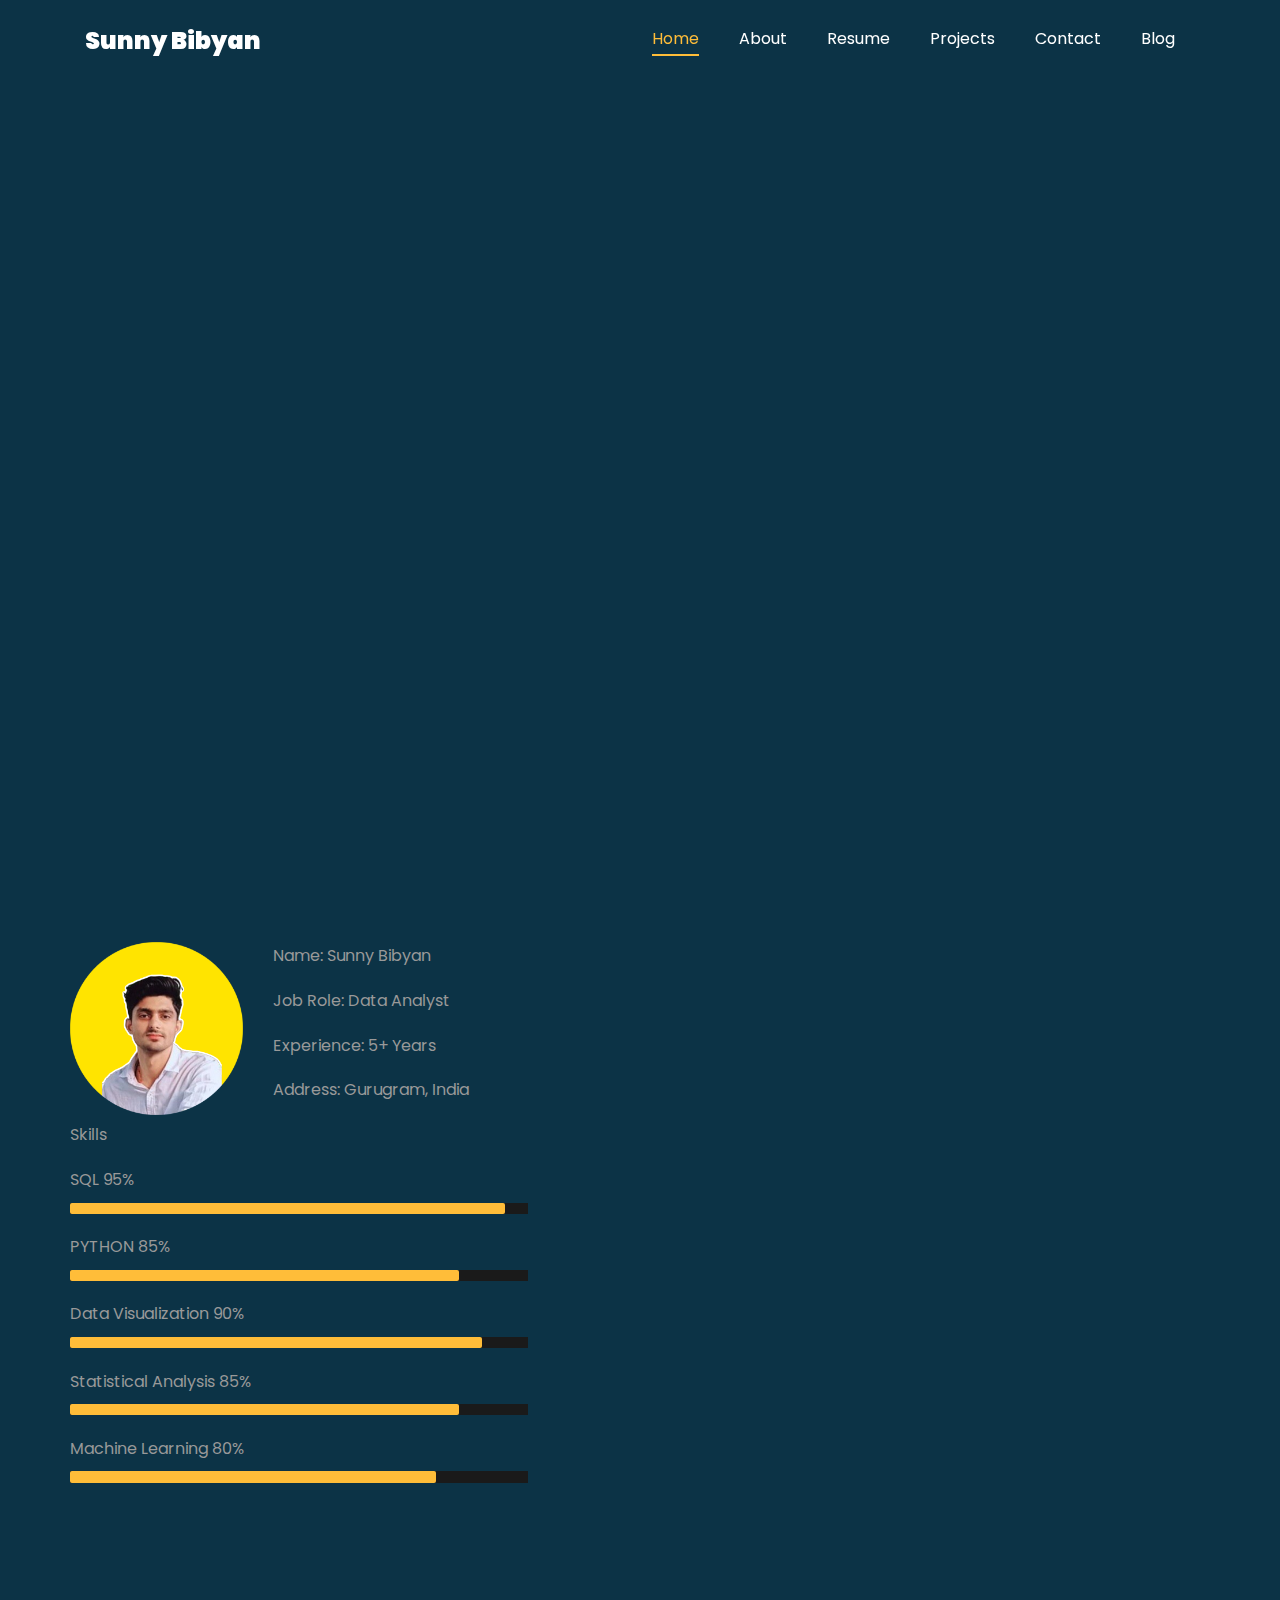
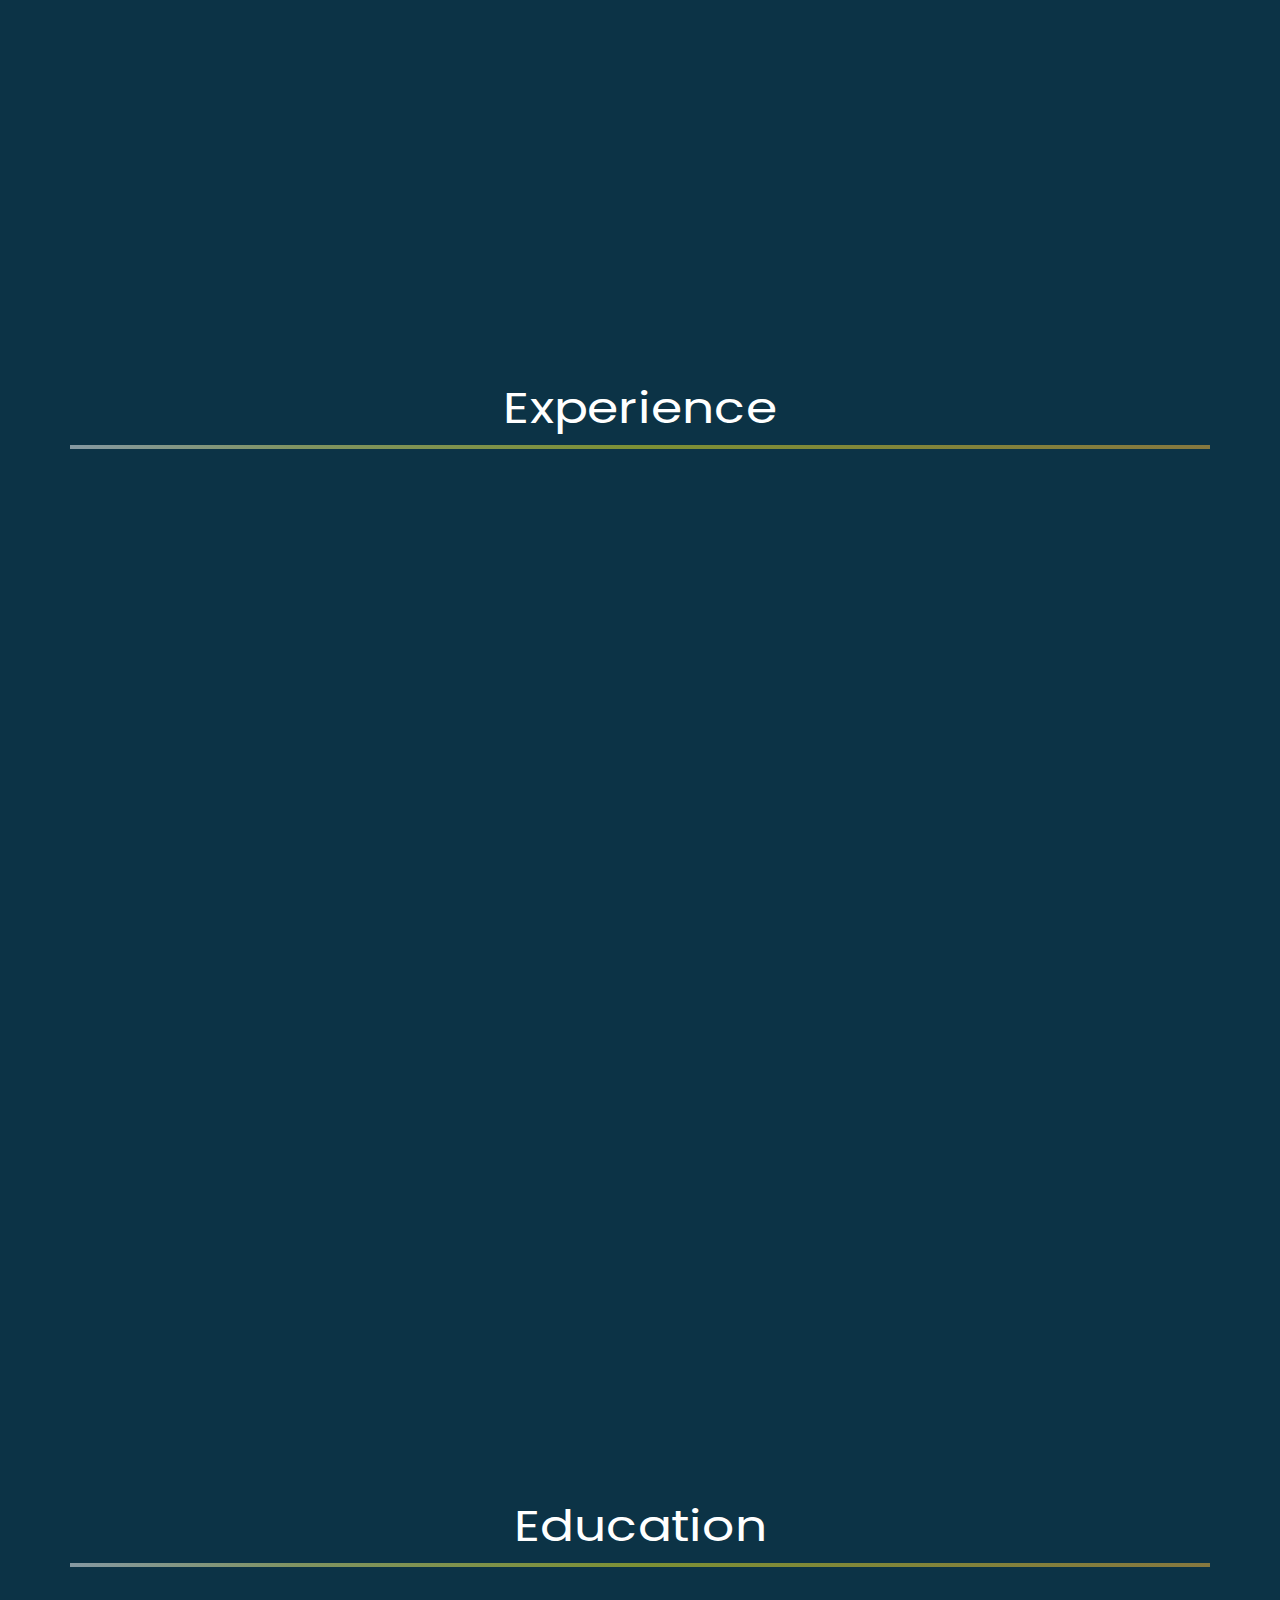
==== commit f56b92b3: "changes" ====
--- a/index.html
+++ b/index.html
@@ -1,7 +1,7 @@
 <!DOCTYPE html>
 <html lang="en">
   <head>
-    <title>Sunny Bibyan - Data Scientist Portfolio</title>
+    <title>Sunny Bibyan - Portfolio</title>
     <meta charset="utf-8">
     <meta name="viewport" content="width=device-width, initial-scale=1, shrink-to-fit=no">
     <meta name="description" content="Explore Sunny Bibyan's portfolio showcasing data science projects, skills, and professional experience.">
@@ -25,6 +25,7 @@
     <meta name="twitter:image" content="https://imgur.com/E0kRCBc">
 
 	<meta name="google-site-verification" content="urP0QWQD3HVlFxFsw89-jr3ub-eAj5kV3iljtkbhJE4" />
+	<meta name="google-adsense-account" content="ca-pub-6937659468739747">
 
     
     <link href="https://fonts.googleapis.com/css?family=Poppins:100,200,300,400,500,600,700,800,900" rel="stylesheet">
@@ -152,7 +153,7 @@
 	  
     <nav class="navbar navbar-expand-lg navbar-dark ftco_navbar ftco-navbar-light site-navbar-target" id="ftco-navbar">
 	    <div class="container">
-	      <a class="navbar-brand" href="index.html">AnalytifluxLab</a>
+	      <a class="navbar-brand" href="index.html">Sunny Bibyan</a>
 	      <button class="navbar-toggler js-fh5co-nav-toggle fh5co-nav-toggle" type="button" data-toggle="collapse" data-target="#ftco-nav" aria-controls="ftco-nav" aria-expanded="false" aria-label="Toggle navigation">
 	        <span class="oi oi-menu"></span> Menu
 	      </button>
@@ -164,7 +165,7 @@
 	          <li class="nav-item"><a href="#resume-section" class="nav-link"><span>Resume</span></a></li>
 	          <li class="nav-item"><a href="#project-section" class="nav-link"><span>Projects</span></a></li>
 	          <li class="nav-item"><a href="#contact-section" class="nav-link"><span>Contact</span></a></li>
-			  <li class="nav-item"><a href="#blog-section" class="nav-link"><span>Blog</span></a></li>
+			  <li class="nav-item"><a href="https://medium.com/@sunny_bibyan" target="_blank" class="nav-link"><span>Blog</span></a></li>
 	        </ul>
 	      </div>
 	    </div>
@@ -193,9 +194,10 @@
 
 						// Create an array of typing text
 						const typingTexts = [
-						'Engineer  ',
-						// 'YouTuber  ',
-						// 'Teacher   ',
+						'Data Analyst',
+						'AI/ML Enthusiast',
+						'Data Scientist'
+
 						];
 
 						// Create a function to display the typing animation for a given text
@@ -221,7 +223,7 @@
 
 						<br>
 						<br>
-			            <h2>An Aspiring Data Analyst</h2>
+			            <!-- <h2>Web development and AI/ML</h2> -->
 						<!-- <h2 class="d-flex" style="margin-bottom: 0">With over 5 years of experience</h2> -->
 						<!-- <br> -->
 			            <p><a href="#" class="btn btn-primary py-3 px-4">YouTube</a> 
@@ -304,14 +306,15 @@
 								<h1 class="big">About</h1>
 								<h2 class="mb-4">About Me</h2>
 								
-								<p>With over 5 years of experience as an Electronics Engineer at Samsung India and Vivo Mobile, I am transitioning into data science and analytics. I have accomplished a bachelor's degree in engineering and am skilled in Python, SQL, Excel, and data visualization tools like Power BI. Proficient in data analysis, statistical analysis, hypothesis testing, customer behavior analysis, and machine learning, I have successfully led projects that optimize production processes. My analytical mindset and passion for data-driven insights drive my commitment to excellence in data science.</p>
+								<p>Hi, I’m Sunny Bibyan, a Data Analyst with 5+ years of experience in Electronics Manufacturing Services (EMS). I specialize in data cleaning, EDA, and creating interactive dashboards using Python, SQL, Power BI, and Excel.
+
+									My EMS background has honed my skills in failure analysis, process optimization, and trend forecasting. With expertise in predictive modeling and clustering, I transform raw data into actionable insights that drive business success.
+									
+									Explore my portfolio to see how I turn data into impactful solutions. Let’s connect!</p>
 								<ul class="about-info mt-4 px-md-0 px-2">
 									<li class="d-flex"><span>Profile:</span> <span>Data Science &amp; Analytics</span></li>
-									<li class="d-flex"><span>Domain:</span> <span>Retail, Ecommerce, BFSI &amp; Digital Marketing</span></li>
-									<li class="d-flex"><span>Education:</span> <span>Bachelor of Engineering</span></li>
+									<li class="d-flex"><span>Education:</span> <span>Diploama+ Bachelor of technology in ECE</span></li>
 									<li class="d-flex"><span>Language:</span> <span>English, Hindi</span></li>
-									<li class="d-flex"><span>BI Tools:</span> <span>Microsoft Power BI </span></li>
-									<li class="d-flex"><span>Other Skills:</span> <span>Cloud, Excel, Git, Google Analytics &amp; SEO</span></li>
 									<li class="d-flex"><span>Interest:</span> <span>Drawing, Traveling </span></li>
 									
 								</ul>
@@ -357,19 +360,19 @@
 				<div class="col-md-6">
 					<div class="resume-wrap ftco-animate">
 						<span class="date">2019-2022</span>
-						<h2>Repair Analyst</h2>
+						<h2>Failure Analysis Engineer</h2>
 						<span class="position">Samsung India Electronics Pvt Ltd</span>
 						<p class="mt-4">
 							Samsung India Electronics Limited, Noida, is an electrical/electronic manufacturing company in the appliances, electrical, and electronics manufacturing industry. 
 							<ul>
-								<li>Optimized production by analyzing and reducing motherboard defects by 30%, directly enhancing manufacturing throughput.</li>
-								<li>Directed a team of 10-engineers, resolving conflicts and streamlining processes to maintain a 15% increase in
-									productivity.</li>
-								<li>Improved mobile device repair efficiency by 25% through data-driven process enhancements, reducing hardware and
-									software issue resolution times.</li>
+								<li>Conducted data analysis on defective motherboards using Excel and SQL, reducing defect rates by 30% and improving production efficiency.</li>
+								<li>Designed Power BI dashboards for data visualization, tracking KPIs, defect trends, and process metrics to support data-driven decision-making.</li>
+								<li>Performed root cause analysis with statistical methods, boosting production throughput by 15%.</li>
 								<li>Employed Advanced Excel functions (VLOOKUP, Pivot Tables) to elevate data analysis and automate report generation,
 										reducing manual workload by 2 hours daily and enhancing workflow efficiency by 40%.</li>
-								<li>Managed comprehensive reporting, utilizing KPI analysis to drive a 20% improvement in departmental decision-making efficiency.</li>
+								<li>Analyzed RF testing data to optimize processes, improving testing throughput by 15%.</li>
+								<li>Applied predictive analytics to forecast failure rates, providing actionable insights for proactive process improvements.</li>
+                                <li>Monitored and analyzed performance metrics (test yields, defect rates) to recommend corrective actions, enhancing overall efficiency.</li>
 							</ul>
 						</p>
 					</div>
@@ -379,7 +382,7 @@
 				<div class="col-md-6">
 					<div class="resume-wrap ftco-animate">
 						<span class="date">2017-2019</span>
-						<h2>TRC Engineer</h2>
+						<h2>TRC Technican</h2>
 						<span class="position">Vivo Mobile India Private Ltd</span>
 						<p class="mt-4">Vivo Mobile India Pvt. Ltd., a leading mobile manufacturing company, operates within the Appliances, Electrical, and Electronics Manufacturing industry. The company is based in Greater Noida, Uttar Pradesh, and employs between 5,000 and 10,000 people. 
 							<ul>
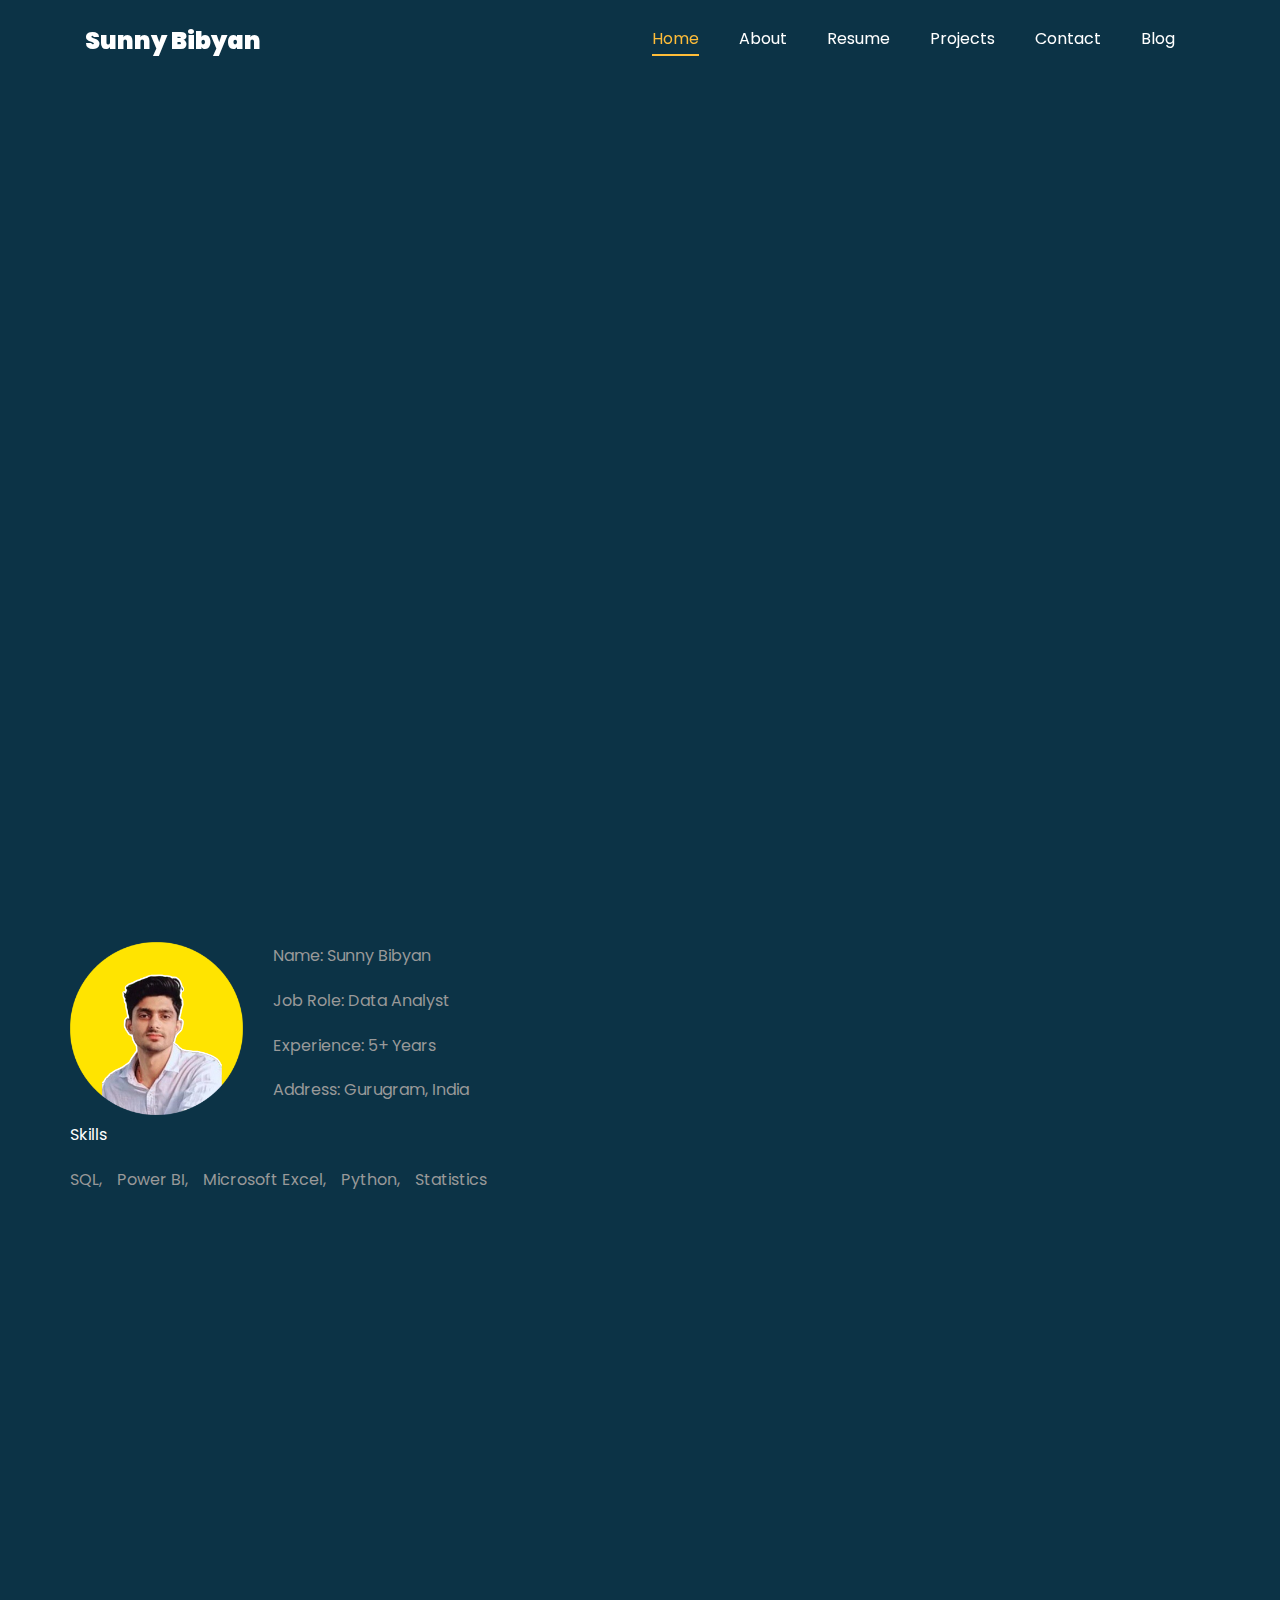
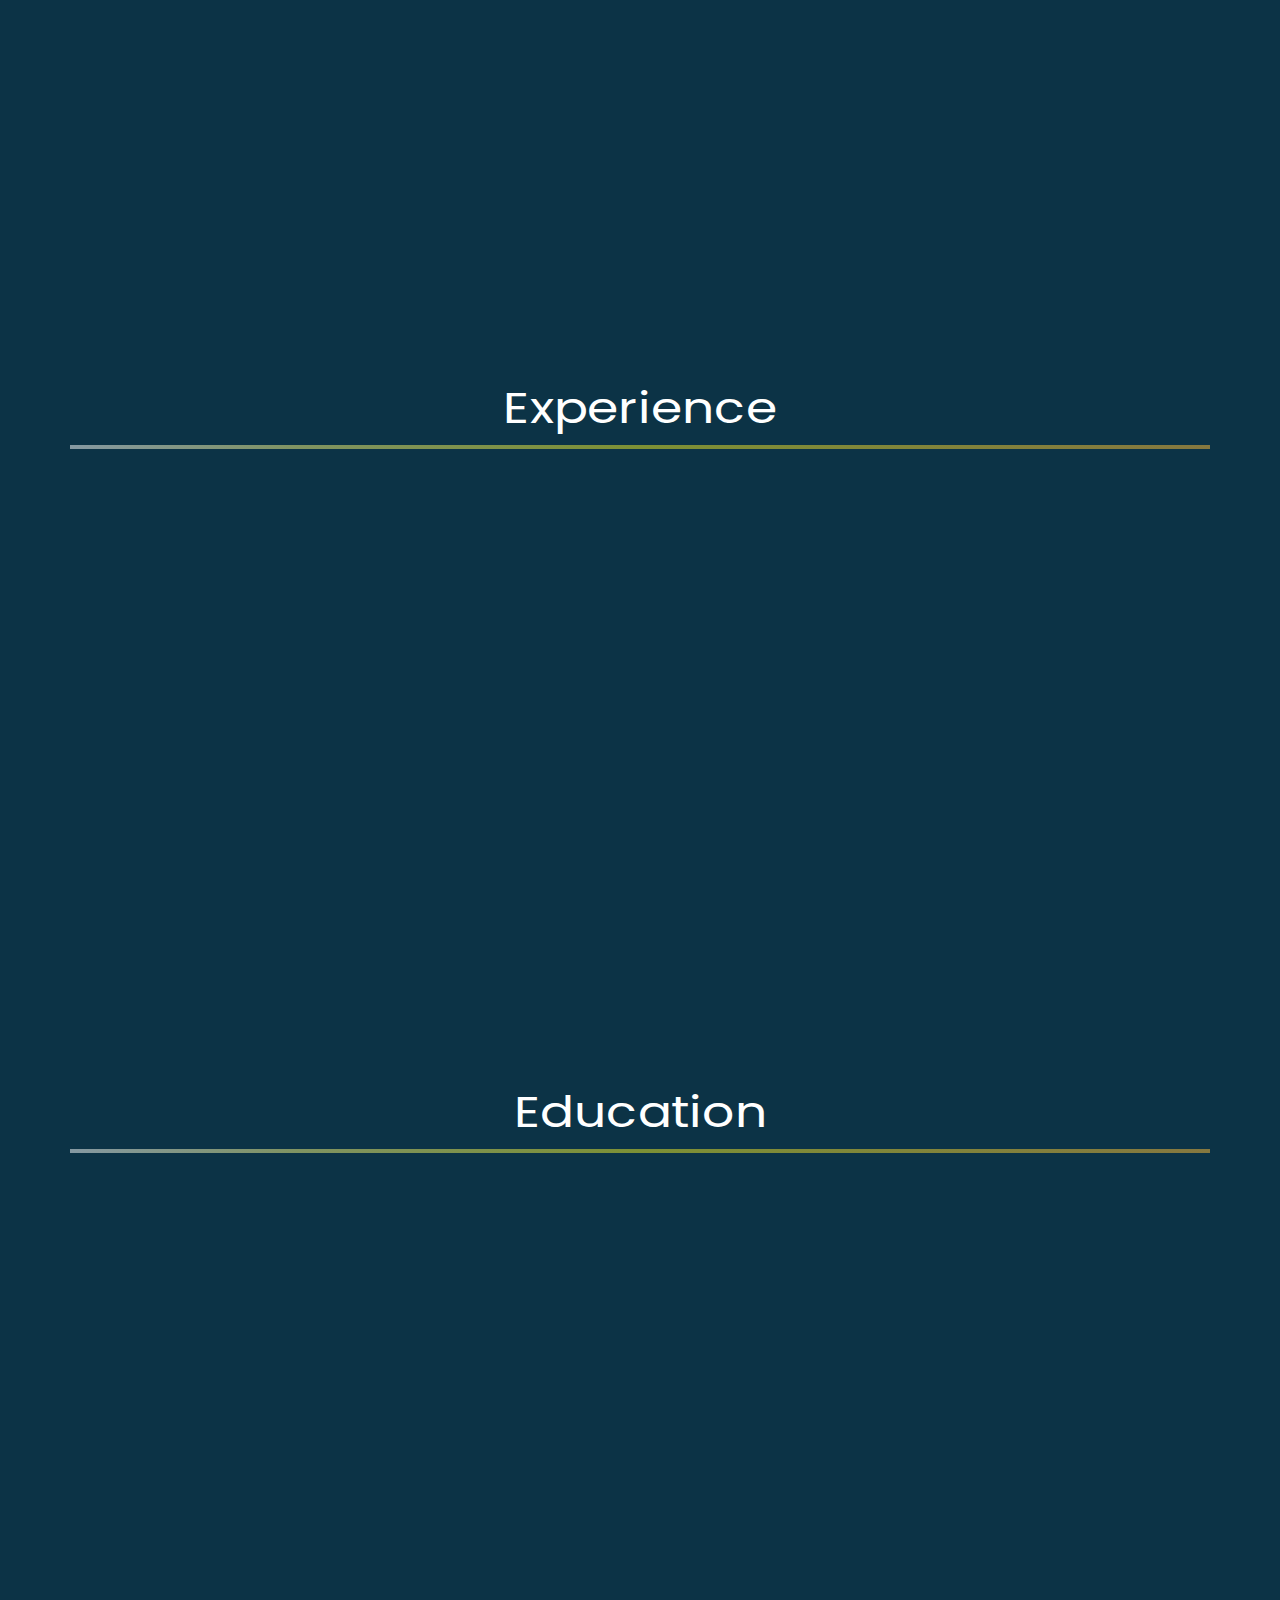
==== commit 773e33e8: "skill" ====
--- a/index.html
+++ b/index.html
@@ -263,38 +263,20 @@
 									</div>
 								  </div>
 
-								<div class="skill-mf">
-									<p class="title-s">Skills</p>
-									<span>SQL</span> <span class="pull-right">95%</span>
-									<div class="progress">
-										<div class="progress-bar" role="progressbar" style="width: 95%;" aria-valuenow="95" aria-valuemin="0"
-											aria-valuemax="100"></div>
+								<div class="skill-mf" >
+									<p class="title-s" style="color: #fff;  font-size: 16px">Skills</p>
+									<div class="skill-buttons">
+									    <div >
+											<div style="display: flex; gap: 15px">
+											  <span>SQL,</span>
+											  <span>Power BI,</span>
+											  <span>Microsoft Excel,</span>
+											  <span>Python,</span>
+											  <span>Statistics</span>
+											</div>
+										</div>							  
 									</div>
-									
-									<span>PYTHON</span> <span class="pull-right">85%</span>
-									<div class="progress">
-										<div class="progress-bar" role="progressbar" style="width: 85%" aria-valuenow="85" aria-valuemin="0"
-											aria-valuemax="100"></div>
-									</div>
-									
-									<span>Data Visualization</span> <span class="pull-right">90%</span>
-									<div class="progress">
-										<div class="progress-bar" role="progressbar" style="width: 90%" aria-valuenow="90" aria-valuemin="0"
-											aria-valuemax="100"></div>
-									</div>
-									
-									<span>Statistical Analysis</span> <span class="pull-right">85%</span>
-									<div class="progress">
-										<div class="progress-bar" role="progressbar" style="width: 85%" aria-valuenow="85" aria-valuemin="0"
-											aria-valuemax="100"></div>
-									</div>
-									
-									<span>Machine Learning</span> <span class="pull-right">80%</span>
-									<div class="progress">
-										<div class="progress-bar" role="progressbar" style="width: 80%" aria-valuenow="80" aria-valuemin="0"
-											aria-valuemax="100"></div>
-									</div>
-								</div>
+								</div>										
 							</div>
 						</div>
 					</div>
@@ -356,7 +338,7 @@
 		</div>
 		<br>
 		
-		<div class="row">
+		<!-- <div class="row">
 				<div class="col-md-6">
 					<div class="resume-wrap ftco-animate">
 						<span class="date">2019-2022</span>
@@ -396,7 +378,85 @@
 					</div>
 
 				</div>
+			</div> -->
+			<div class="row">
+				<div class="col-md-6">
+					<div class="resume-wrap ftco-animate">
+						<span class="date">2019-2022</span>
+						<h2>Failure Analysis Engineer</h2>
+						<span class="position">Samsung India Electronics Pvt Ltd</span>
+						<p class="mt-4">
+							Samsung India Electronics Limited, Noida, is an electrical/electronic manufacturing company in the appliances, electrical, and electronics manufacturing industry. 
+						</p>
+						<div class="content-truncate" id="samsung-content">
+							<ul>
+								<li>Conducted data analysis on defective motherboards using Excel and SQL, reducing defect rates by 30% and improving production efficiency.</li>
+								<li>Designed Power BI dashboards for data visualization, tracking KPIs, defect trends, and process metrics to support data-driven decision-making.</li>
+								<li>Performed root cause analysis with statistical methods, boosting production throughput by 15%.</li>
+								<li>Employed Advanced Excel functions (VLOOKUP, Pivot Tables) to elevate data analysis and automate report generation,
+										reducing manual workload by 2 hours daily and enhancing workflow efficiency by 40%.</li>
+								<li>Analyzed RF testing data to optimize processes, improving testing throughput by 15%.</li>
+								<li>Applied predictive analytics to forecast failure rates, providing actionable insights for proactive process improvements.</li>
+								<li>Monitored and analyzed performance metrics (test yields, defect rates) to recommend corrective actions, enhancing overall efficiency.</li>
+							</ul>
+						</div>
+						<button class="read-more-btn" onclick="toggleContent('samsung-content', this)">Read More</button>
+					</div>
+				</div>
+			
+				<div class="col-md-6">
+					<div class="resume-wrap ftco-animate">
+						<span class="date">2017-2019</span>
+						<h2>TRC Technican</h2>
+						<span class="position">Vivo Mobile India Private Ltd</span>
+						<p class="mt-4">Vivo Mobile India Pvt. Ltd., a leading mobile manufacturing company, operates within the Appliances, Electrical, and Electronics Manufacturing industry. The company is based in Greater Noida, Uttar Pradesh, and employs between 5,000 and 10,000 people.</p>
+						<div class="content-truncate" id="vivo-content">
+							<ul>
+								<li>Reduced technical issues in production by 40% through detailed analysis and customer-focused problem-solving.</li>
+								<li>Achieved a 35% decrease in smartphone repair times by specializing in both functional hardware and software components.</li>
+								<li>Contributed to a 50% reduction in scrap and rejection rates, elevating product quality and customer satisfaction.</li>
+								<li>Improved Inventory Management: Implemented a systematic approach to track repair parts and inventory levels, reducing parts shortages and excess inventory by 10%, ensuring that repair operations ran smoothly and efficiently.</li>
+							</ul>
+						</div>
+						<button class="read-more-btn" onclick="toggleContent('vivo-content', this)">Read More</button>
+					</div>
+				</div>
 			</div>
+			
+			<style>
+				.content-truncate {
+					max-height: 100px;
+					overflow: hidden;
+					transition: max-height 0.3s ease;
+				}
+				.content-expanded {
+					max-height: 1000px; /* Adjust this value based on your content */
+				}
+				.read-more-btn {
+					background-color: #3b526944;
+					color: white;
+					border: none;
+					padding: 5px 10px;
+					margin-top: 10px;
+					cursor: pointer;
+					border-radius: 5px;
+				}
+				.read-more-btn:hover {
+					background-color: #3b526944;
+				}
+			</style>
+			
+			<script>
+				function toggleContent(contentId, button) {
+					var content = document.getElementById(contentId);
+					content.classList.toggle('content-expanded');
+					if (content.classList.contains('content-expanded')) {
+						button.textContent = 'Read Less';
+					} else {
+						button.textContent = 'Read More';
+					}
+				}
+			</script>
 
 		<br>
 		<br>
